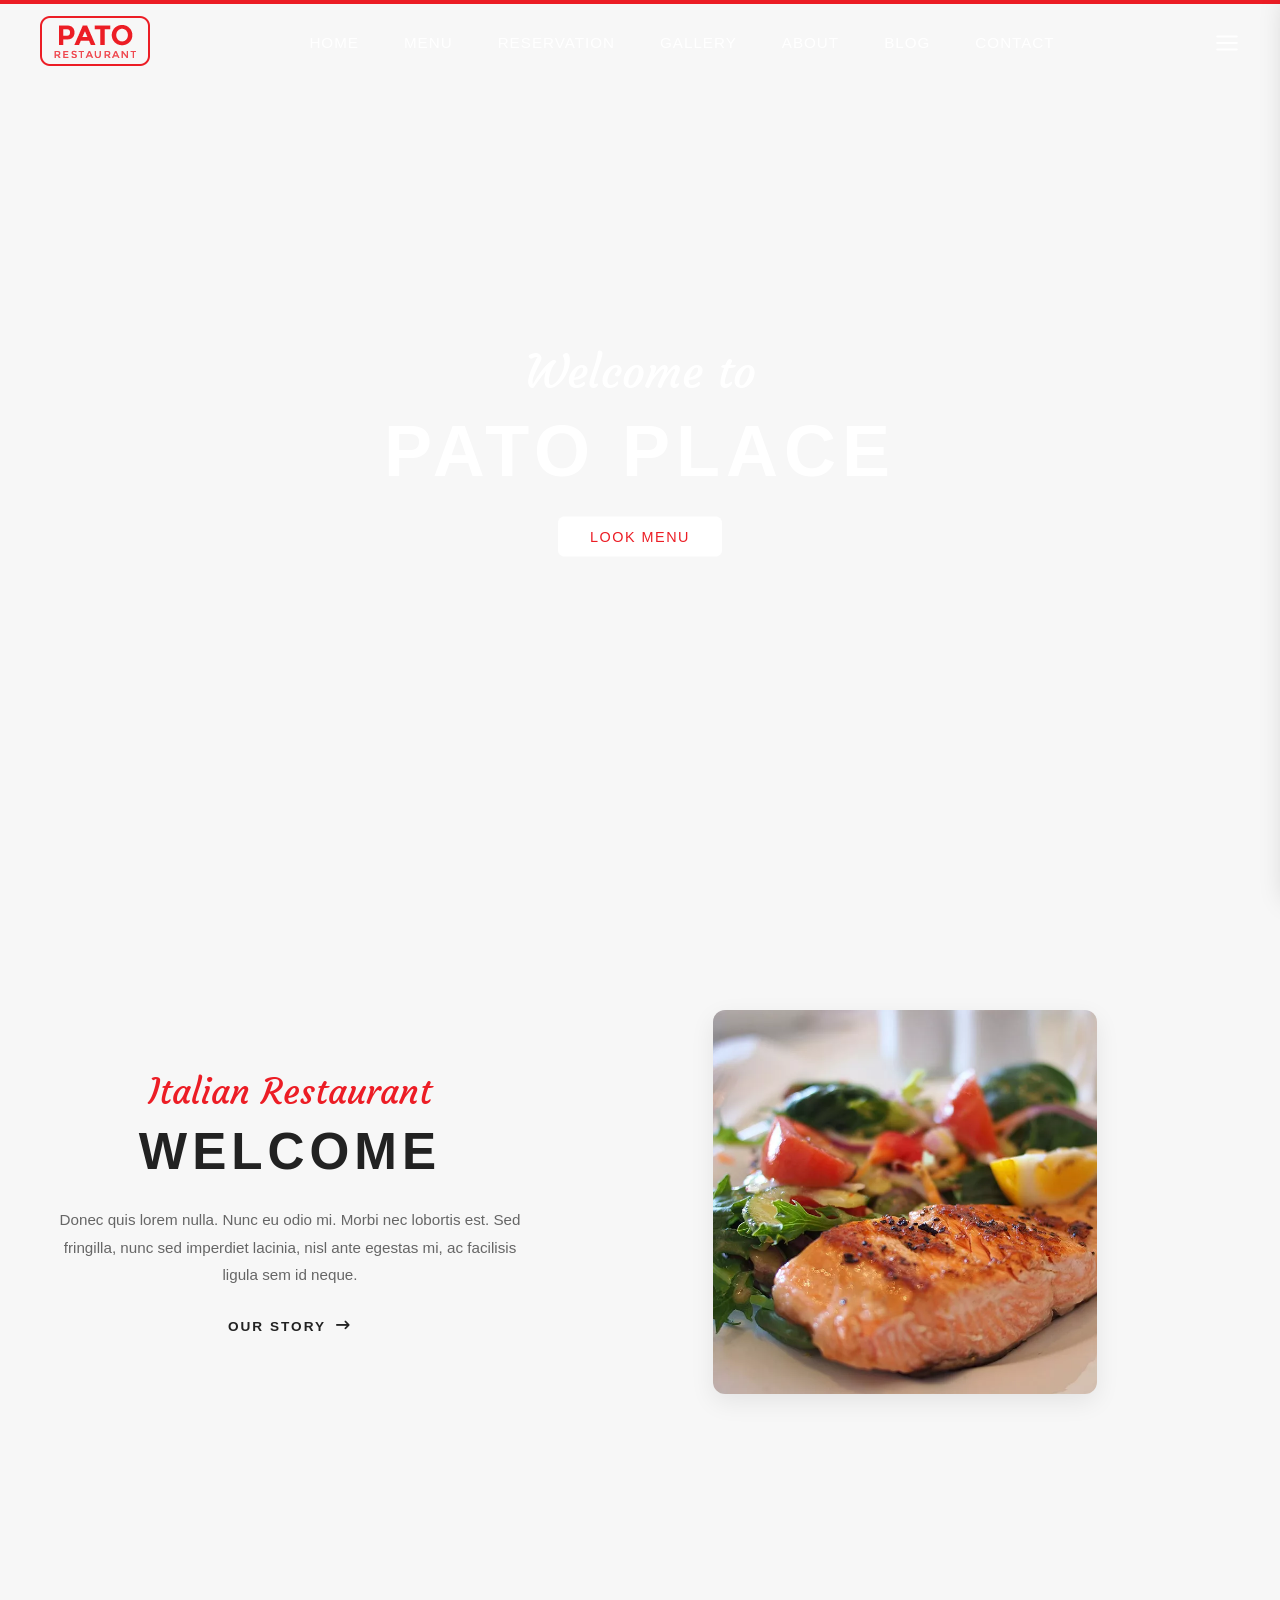
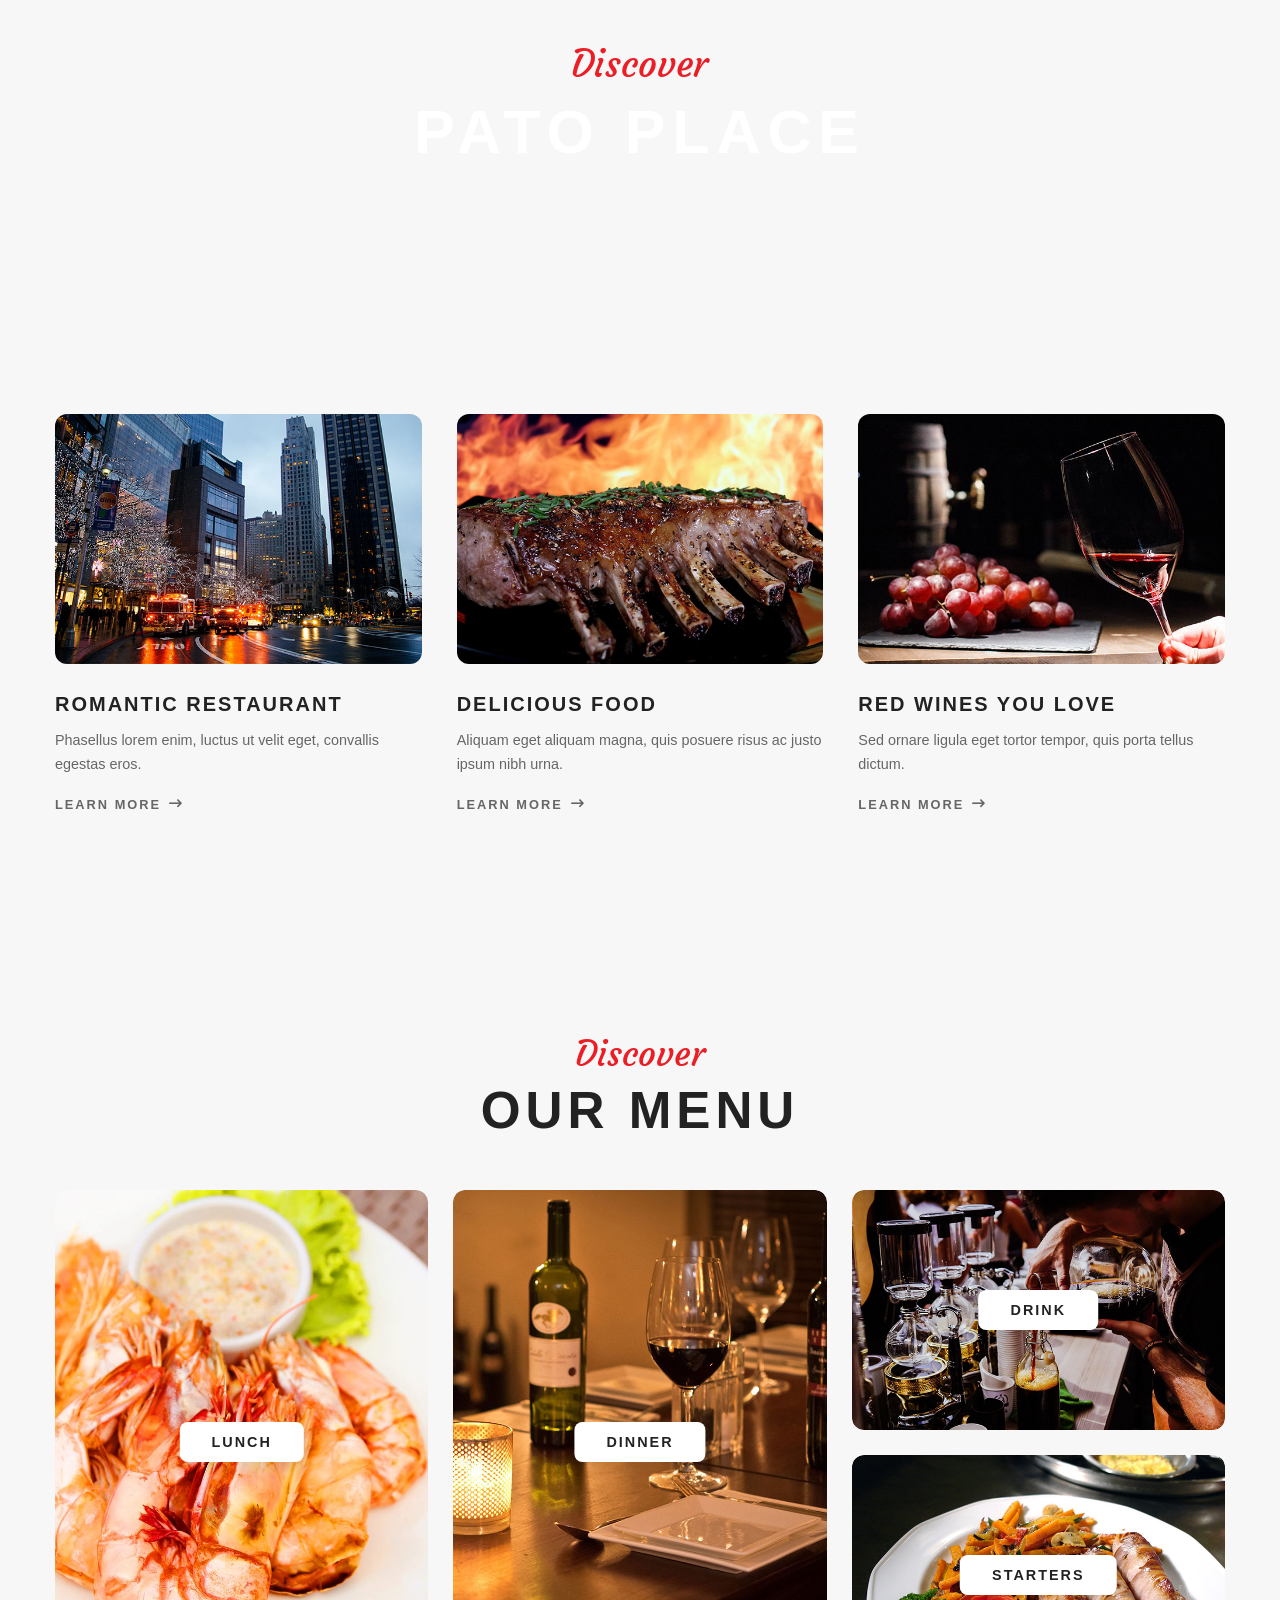
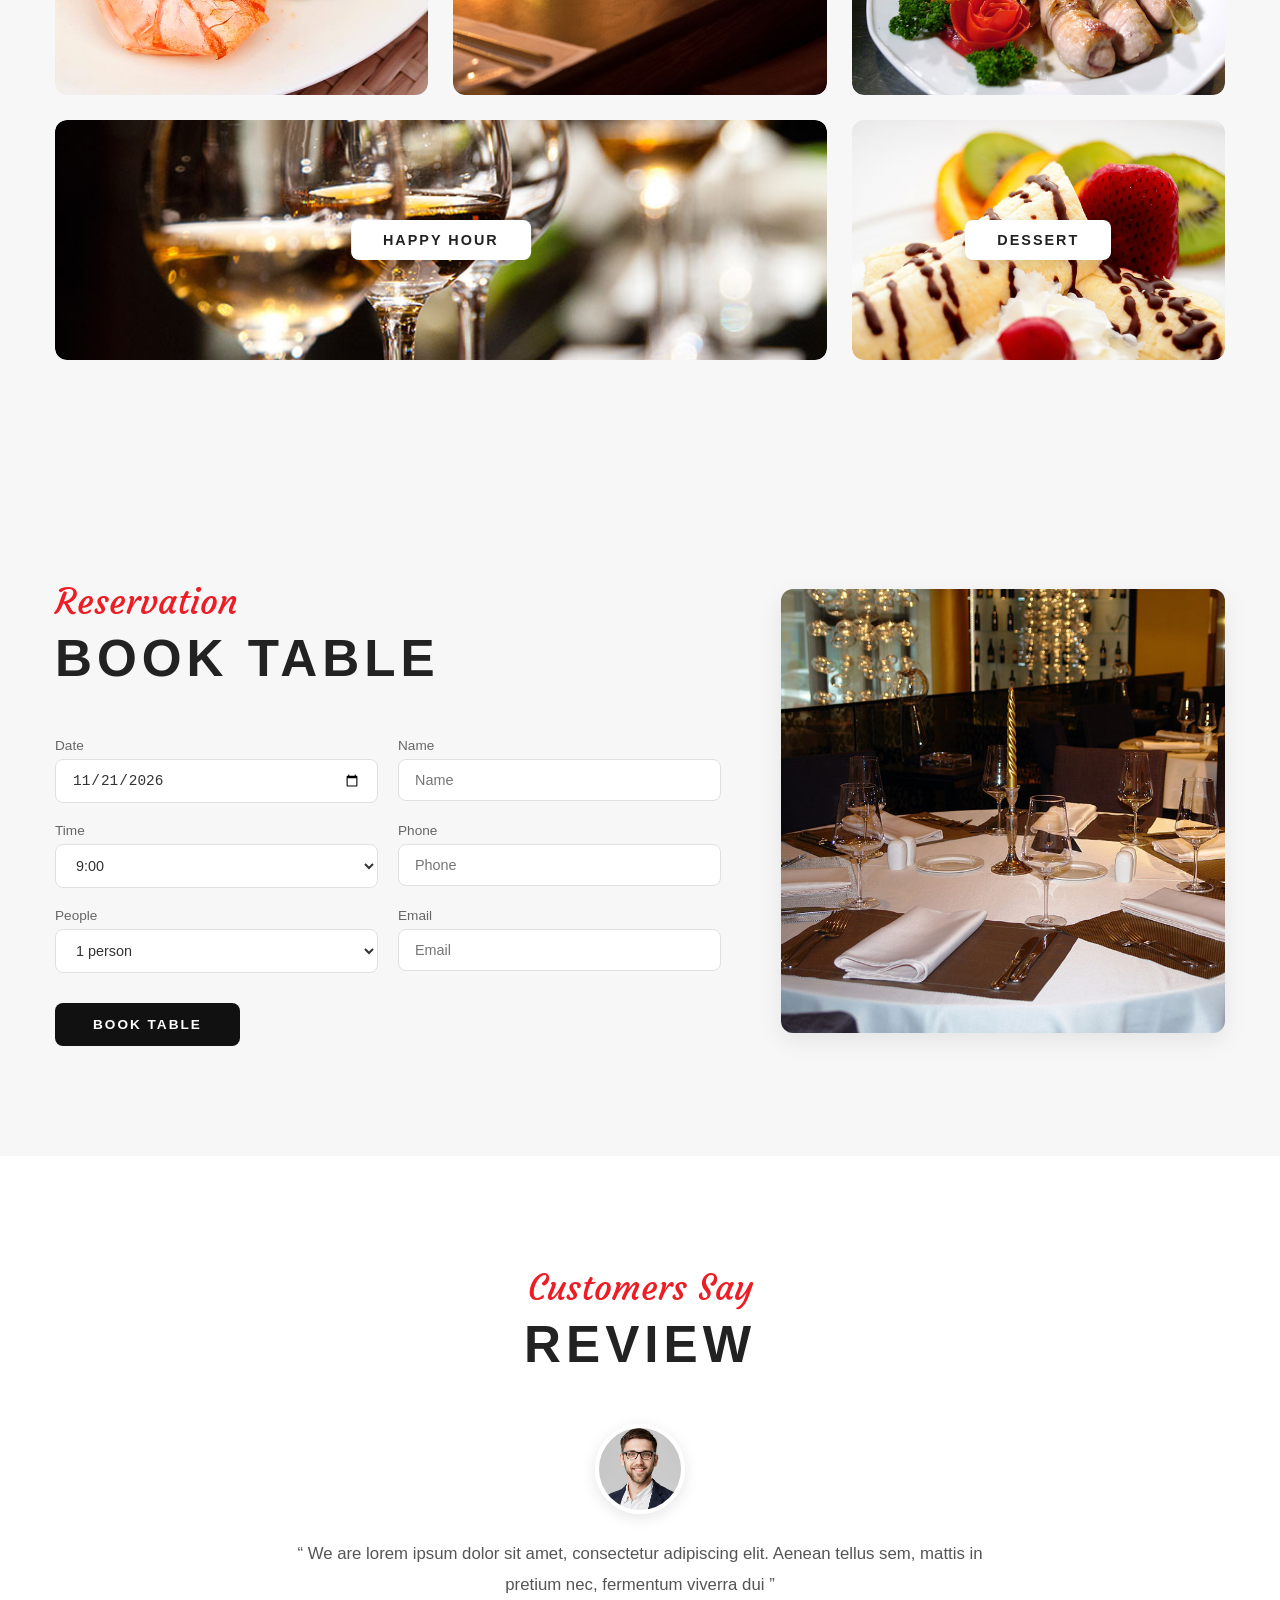
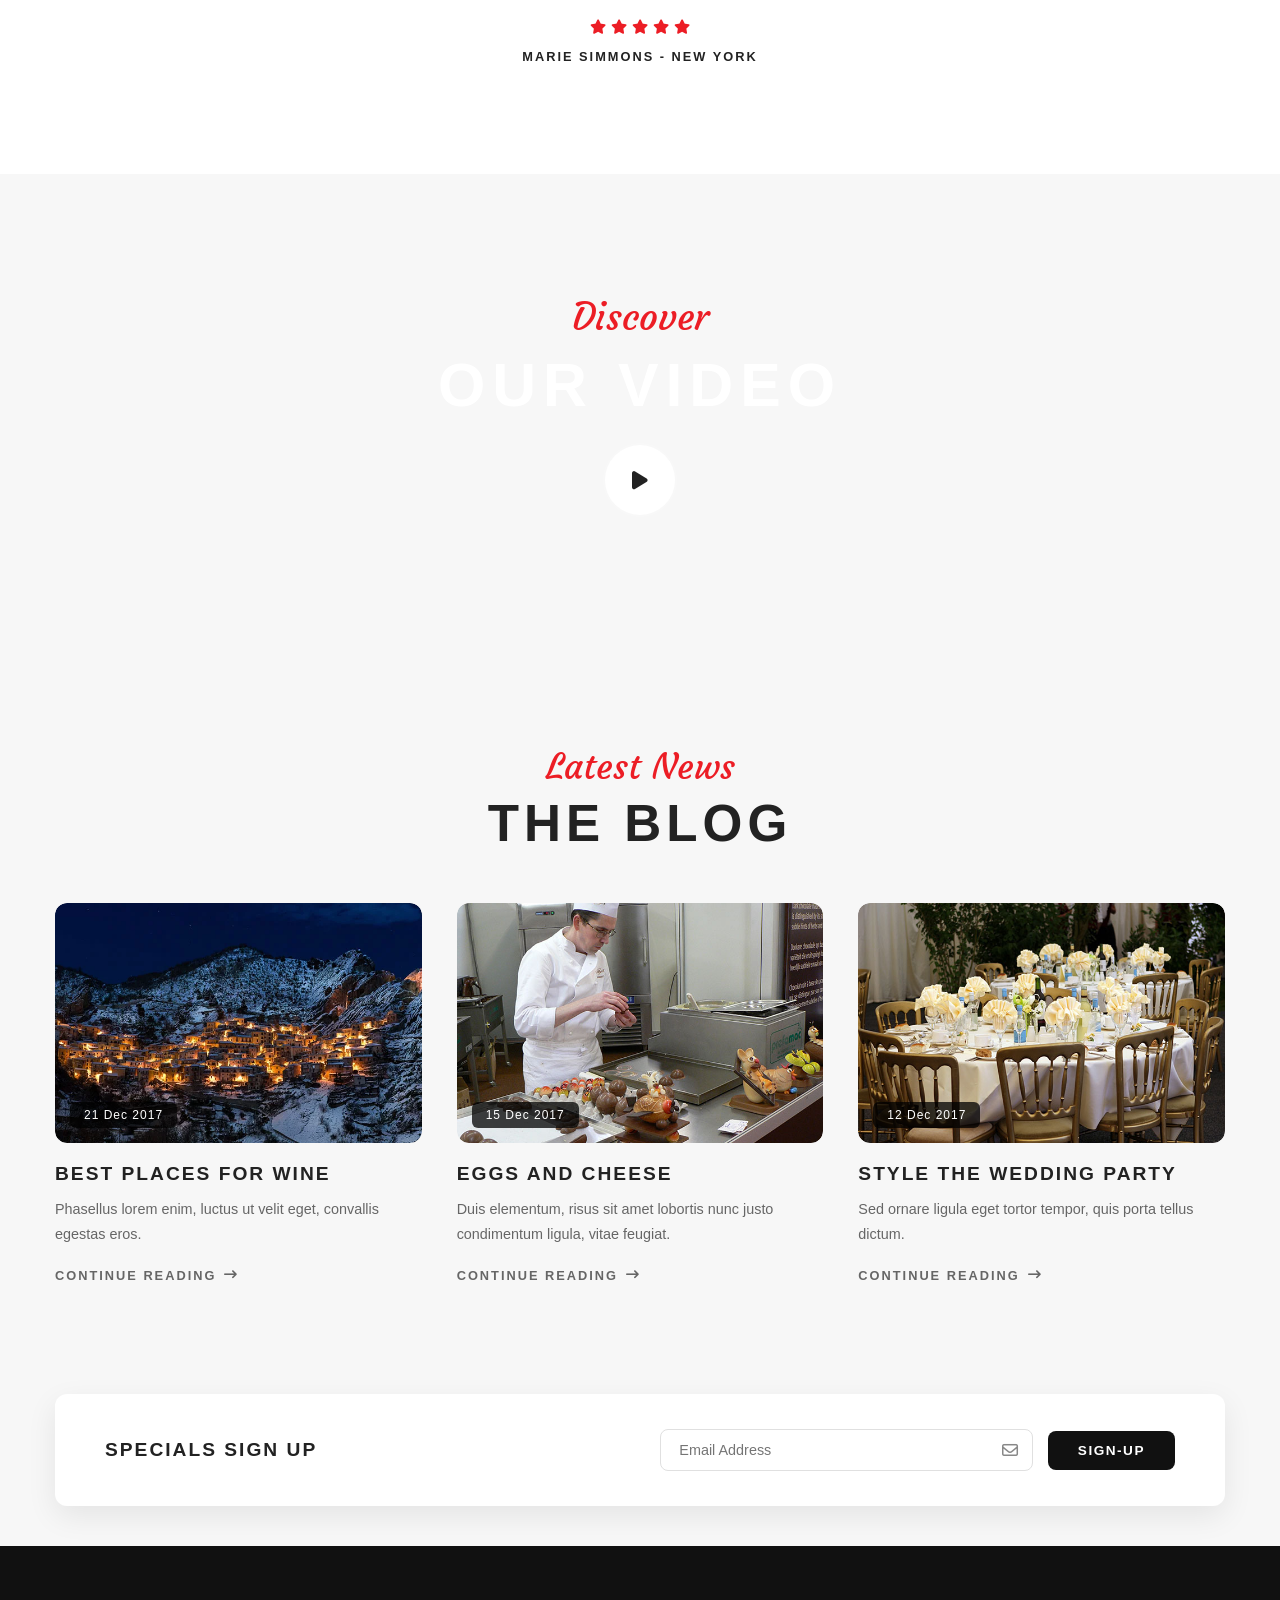
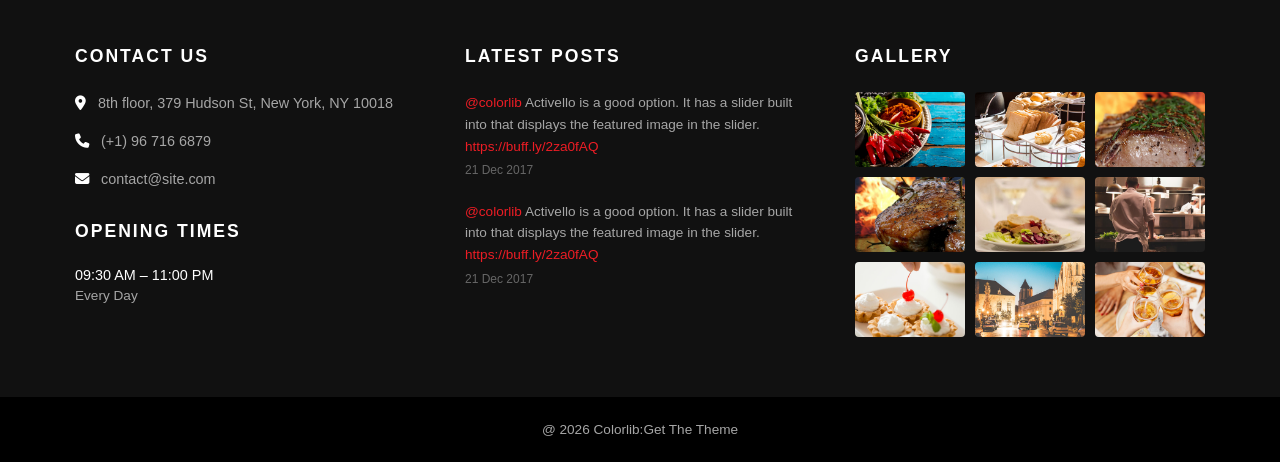
==== index.html @ cbffc19f "created the pato restaurant project" ====
<!DOCTYPE html>
<html lang="en">

<head>
    <meta charset="UTF-8">
    <meta name="viewport" content="width=device-width, initial-scale=1.0">
    <link rel="icon" type="favicon" href="/images/favicon.png">
    <title>PATO RESTAURANT</title>
    <link rel="stylesheet" href="/stylesheets/index.css">
    <link rel="preconnect" href="https://fonts.googleapis.com">
    <link rel="preconnect" href="https://fonts.gstatic.com" crossorigin>
    <link href="https://fonts.googleapis.com/css2?family=Courgette&display=swap" rel="stylesheet">
    <link rel="stylesheet" href="https://cdnjs.cloudflare.com/ajax/libs/font-awesome/6.4.0/css/all.min.css">
</head>

<body>
    <!--adding checkbox to check or uncheck the menu button -->
    <input type="checkbox" id="menu-toggle" hidden>

    <!-- sidebar will be displayed when menubar is checked -->
    <aside class="sidebar">
        <label for="menu-toggle" class="close-btn">&times;</label>

        <nav class="sidebar-nav">
            <ul>
                <li><a href="index.html">HOME</a></li>
                <li><a href="menu.html">MENU</a></li>
                <li><a href="gallery.html">GALLERY</a></li>
                <li><a href="about.html">ABOUT</a></li>
                <li><a href="blog.html">BLOG</a></li>
                <li><a href="contact.html">CONTACT</a></li>
            </ul>
        </nav>

        <a href="reservation.html" class="sidebar-btn">RESERVATION</a>

        <div class="sidebar-gallery">
            <h3>GALLERY</h3>
            <div class="gallery-grid">
                <img src="/images/photo-gallery-01.jpg" alt="Gallery 1">
                <img src="/images/photo-gallery-02.jpg" alt="Gallery 2">
                <img src="/images/photo-gallery-03.jpg" alt="Gallery 3">
                <img src="/images/photo-gallery-04.jpg" alt="Gallery 4">
                <img src="/images/photo-gallery-05.jpg" alt="Gallery 5">
                <img src="/images/photo-gallery-06.jpg" alt="Gallery 6">
                <img src="/images/photo-gallery-07.jpg" alt="Gallery 7">
                <img src="/images/photo-gallery-08.jpg" alt="Gallery 8">
                <img src="/images/photo-gallery-09.jpg" alt="Gallery 9">
            </div>
        </div>
    </aside>

    <!-- Main Container -->
    <div class="container">

        <!-- Top Red Line -->
        <div class="top-red-bar"></div>

        <!-- Header Section -->
        <header class="header">
            <nav class="nav-bar">
                <div class="nav-left">
                    <a href="index.html">
                        <img src="/images/logo1.png" alt="Pato Logo" class="logo">
                    </a>
                </div>

                <div class="nav-mid">
                    <ul>
                        <li><a href="index.html" class="link">HOME</a></li>
                        <li><a href="menu.html" class="link">MENU</a></li>
                        <li><a href="reservation.html" class="link">RESERVATION</a></li>
                        <li><a href="gallery.html" class="link">GALLERY</a></li>
                        <li><a href="about.html" class="link">ABOUT</a></li>
                        <li><a href="blog.html" class="link">BLOG</a></li>
                        <li><a href="contact.html" class="link">CONTACT</a></li>
                    </ul>
                </div>

                <div class="nav-right">
                    <label for="menu-toggle" class="menu-btn">
                        <img class="menu-logo" src="/images/menu.svg" alt="menu-icon">
                    </label>
                </div>
            </nav>
        </header>

        <!-- Hero Wrapper -->
        <section class="hero-section">
            <div class="backimg-container">
                <div class="slide-wrapper">
                    <img src="/images/home-backimg.jpg" alt="" class="image image1">
                    <img src="/images/home-backimg2.jpg" alt="" class="image image2">
                    <img src="/images/home-backimg3.jpg" alt="" class="image image3">
                </div>
            </div>

            <div class="hero-content">
                <div class="hero-subtitle">Welcome to</div>
                <h1 class="hero-title">PATO PLACE</h1>
                <a href="menu.html" class="hero-btn">LOOK MENU</a>
            </div>
        </section>

        <!-- welcome section -->
        <section class="welcome-section">
            <div class="welcome-container">
                <div class="welcome-text">
                    <div class="welcome-subtitle">Italian Restaurant</div>
                    <h2 class="welcome-title">WELCOME</h2>
                    <p class="welcome-desc">
                        Donec quis lorem nulla. Nunc eu odio mi. Morbi nec lobortis est. Sed
                        fringilla, nunc sed imperdiet lacinia, nisl ante egestas mi, ac facilisis
                        ligula sem id neque.
                    </p>
                    <a href="about.html" class="story-link">
                        OUR STORY <i class="fa-solid fa-arrow-right-long"></i>
                    </a>
                </div>

                <div class="welcome-img">
                    <img src="/images/our-story-01.webp" alt="Italian Dish - Salmon Salad">
                </div>
            </div>
        </section>

        <!-- background Fixed Banner ("Discover PATO PLACE") -->
        <section class="background-banner">
            <div class="background-content">
                <div class="background-subtitle">Discover</div>
                <h2 class="background-title">PATO PLACE</h2>
            </div>
        </section>

        <!-- Feature Cards Grid Component -->
        <section class="intro-section">
            <div class="intro-grid">
                <!-- Card 1 -->
                <div class="intro-card">
                    <div class="card-img-wrapper">
                        <img src="/images/intro-01.jpg" alt="Romantic Restaurant">
                    </div>
                    <h3>ROMANTIC RESTAURANT</h3>
                    <p>Phasellus lorem enim, luctus ut velit eget, convallis egestas eros.</p>
                    <a href="#">LEARN MORE <i class="fa-solid fa-arrow-right-long"></i></a>
                </div>

                <!-- Card 2 -->
                <div class="intro-card">
                    <div class="card-img-wrapper">
                        <img src="/images/intro-02.jpg" alt="Delicious Food">
                    </div>
                    <h3>DELICIOUS FOOD</h3>
                    <p>Aliquam eget aliquam magna, quis posuere risus ac justo ipsum nibh urna.</p>
                    <a href="#">LEARN MORE <i class="fa-solid fa-arrow-right-long"></i></a>
                </div>

                <!-- Card 3 -->
                <div class="intro-card">
                    <div class="card-img-wrapper">
                        <img src="/images/intro-04.jpg" alt="Red Wines You Love">
                    </div>
                    <h3>RED WINES YOU LOVE</h3>
                    <p>Sed ornare ligula eget tortor tempor, quis porta tellus dictum.</p>
                    <a href="#">LEARN MORE <i class="fa-solid fa-arrow-right-long"></i></a>
                </div>
            </div>
        </section>

        <!-- Our Menu Section -->
        <section class="menu-section">
            <div class="section-header">
                <div class="section-subtitle">Discover</div>
                <h2 class="section-title">OUR MENU</h2>
            </div>

            <div class="menu-bento-grid">
                <!-- Lunch -->
                <div class="menu-card card-lunch">
                    <img src="/images/our-menu-01.jpg" alt="Lunch Menu">
                    <a href="menu.html" class="menu-pill-btn">LUNCH</a>
                </div>

                <!-- Dinner -->
                <div class="menu-card card-dinner">
                    <img src="/images/our-menu-02.jpg" alt="Dinner Menu">
                    <a href="menu.html" class="menu-pill-btn">DINNER</a>
                </div>

                <!-- Drink -->
                <div class="menu-card card-drink">
                    <img src="/images/our-menu-03.jpg" alt="Drink Menu">
                    <a href="menu.html" class="menu-pill-btn">DRINK</a>
                </div>

                <!-- Starters -->
                <div class="menu-card card-starters">
                    <img src="/images/our-menu-4.jpg" alt="Starters Menu">
                    <a href="menu.html" class="menu-pill-btn">STARTERS</a>
                </div>

                <!-- Happy Hour -->
                <div class="menu-card card-happyhour">
                    <img src="/images/our-menu-5.jpg" alt="Happy Hour Menu">
                    <a href="menu.html" class="menu-pill-btn">HAPPY HOUR</a>
                </div>

                <!-- Dessert -->
                <div class="menu-card card-dessert">
                    <img src="/images/our-menu-6.jpg" alt="Dessert Menu">
                    <a href="menu.html" class="menu-pill-btn">DESSERT</a>
                </div>
            </div>
        </section>

        <!-- Reservation / Book Table Section -->
        <section class="booking-section">
            <div class="booking-container">
                <div class="booking-form-col">
                    <div class="section-header left-align">
                        <div class="section-subtitle">Reservation</div>
                        <h2 class="section-title">BOOK TABLE</h2>
                    </div>

                    <form class="booking-form">
                        <div class="form-row">
                            <div class="form-group">
                                <label>Date</label>
                                <input type="date" value="2026-11-21">
                            </div>
                            <div class="form-group">
                                <label>Name</label>
                                <input type="text" placeholder="Name">
                            </div>
                        </div>

                        <div class="form-row">
                            <div class="form-group">
                                <label>Time</label>
                                <select>
                                    <option>9:00</option>
                                    <option>12:00</option>
                                    <option>15:00</option>
                                    <option>18:00</option>
                                    <option>21:00</option>
                                </select>
                            </div>
                            <div class="form-group">
                                <label>Phone</label>
                                <input type="tel" placeholder="Phone">
                            </div>
                        </div>

                        <div class="form-row">
                            <div class="form-group">
                                <label>People</label>
                                <select>
                                    <option>1 person</option>
                                    <option>2 people</option>
                                    <option>3 people</option>
                                    <option>4 people</option>
                                    <option>5+ people</option>
                                </select>
                            </div>
                            <div class="form-group">
                                <label>Email</label>
                                <input type="email" placeholder="Email">
                            </div>
                        </div>

                        <button type="submit" class="submit-btn">BOOK TABLE</button>
                    </form>
                </div>

                <div class="booking-img-col">
                    <img src="/images/booking-01.jpg" alt="Table Setting">
                </div>
            </div>
        </section>

        <!-- Customer Review Section -->
        <section class="review-section">
            <div class="section-header">
                <div class="section-subtitle">Customers Say</div>
                <h2 class="section-title">REVIEW</h2>
            </div>

            <div class="review-card">
                <div class="reviewer-avatar">
                    <img src="/images/avatar-01.jpg" alt="Marie Simmons">
                </div>
                <blockquote class="review-quote">
                    “ We are lorem ipsum dolor sit amet, consectetur adipiscing elit. Aenean tellus sem, mattis in
                    pretium nec, fermentum viverra dui ”
                </blockquote>
                <div class="review-stars">
                    <i class="fa-solid fa-star"></i>
                    <i class="fa-solid fa-star"></i>
                    <i class="fa-solid fa-star"></i>
                    <i class="fa-solid fa-star"></i>
                    <i class="fa-solid fa-star"></i>
                </div>
                <div class="reviewer-name">MARIE SIMMONS - NEW YORK</div>
            </div>
    </div>

    </section>

    <!-- Our Video Section -->
    <section class="video-background-section">
        <div class="video-content">
            <div class="background-subtitle">Discover</div>
            <h2 class="background-title">OUR VIDEO</h2>
            <a href="https://www.youtube.com/watch?v=5k1hSu2gdKE" target="_blank" class="play-btn">
                <i class="fa-solid fa-play"></i>
            </a>
        </div>
    </section>

    <!-- The Blog Section -->
    <section class="blog-section">
        <div class="section-header">
            <div class="section-subtitle">Latest News</div>
            <h2 class="section-title">THE BLOG</h2>
        </div>

        <div class="blog-grid">
            <!-- Blog 1 -->
            <div class="blog-card">
                <div class="blog-img-wrapper">
                    <img src="/images/blog-01.webp" alt="Best Places For Wine">
                    <span class="blog-date">21 Dec 2017</span>
                </div>
                <h3>BEST PLACES FOR WINE</h3>
                <p>Phasellus lorem enim, luctus ut velit eget, convallis egestas eros.</p>
                <a href="#">CONTINUE READING <i class="fa-solid fa-arrow-right-long"></i></a>
            </div>

            <!-- Blog 2 -->
            <div class="blog-card">
                <div class="blog-img-wrapper">
                    <img src="/images/blog-01.jpg" alt="Eggs And Cheese">
                    <span class="blog-date">15 Dec 2017</span>
                </div>
                <h3>EGGS AND CHEESE</h3>
                <p>Duis elementum, risus sit amet lobortis nunc justo condimentum ligula, vitae feugiat.</p>
                <a href="#">CONTINUE READING <i class="fa-solid fa-arrow-right-long"></i></a>
            </div>

            <!-- Blog 3 -->
            <div class="blog-card">
                <div class="blog-img-wrapper">
                    <img src="/images/blog-03.jpg" alt="Style The Wedding Party">
                    <span class="blog-date">12 Dec 2017</span>
                </div>
                <h3>STYLE THE WEDDING PARTY</h3>
                <p>Sed ornare ligula eget tortor tempor, quis porta tellus dictum.</p>
                <a href="#">CONTINUE READING <i class="fa-solid fa-arrow-right-long"></i></a>
            </div>
        </div>
    </section>

    <!-- Specials Sign-Up Banner -->
    <section class="newsletter-section">
        <div class="newsletter-card">
            <h3>SPECIALS SIGN UP</h3>
            <form class="newsletter-form">
                <div class="input-wrapper">
                    <input type="email" placeholder="Email Address" required>
                    <i class="fa-regular fa-envelope"></i>
                </div>
                <button type="submit" class="signup-btn">SIGN-UP</button>
            </form>
        </div>
    </section>

    <!-- Footer Section -->
    <footer class="site-footer">
        <div class="footer-container">
            <!-- Col 1: Contact Us  -->
            <div class="footer-col">
                <h3>CONTACT US</h3>
                <ul class="contact-info">
                    <li><i class="fa-solid fa-location-dot"></i> 8th floor, 379 Hudson St, New York, NY 10018</li>
                    <li><i class="fa-solid fa-phone"></i> (+1) 96 716 6879</li>
                    <li><i class="fa-solid fa-envelope"></i> contact@site.com</li>
                </ul>

                <h3 class="opening-title">OPENING TIMES</h3>
                <p class="opening-time">09:30 AM – 11:00 PM</p>
                <p class="opening-days">Every Day</p>
            </div>

            <!-- Col 2: Latest Posts -->
            <div class="footer-col">
                <h3>LATEST POSTS</h3>
                <div class="tweet-item">
                    <p> <a href="#">@colorlib</a> Activello is a good option.
                        It has a slider built into that displays the featured image in the slider. <a
                            href="#">https://buff.ly/2za0fAQ</a></p>
                    <span class="tweet-date">21 Dec 2017</span>
                </div>
                <div class="tweet-item">
                    <p><a href="#">@colorlib</a> Activello is a good option.
                        It has a slider built into that displays the featured image in the slider. <a
                            href="#">https://buff.ly/2za0fAQ</a></p>
                    <span class="tweet-date">21 Dec 2017</span>
                </div>
            </div>

            <!-- Col 3: Gallery -->
            <div class="footer-col">
                <h3>GALLERY</h3>
                <div class="footer-gallery">
                    <img src="/images/photo-gallery-01.jpg" alt="Gallery 1">
                    <img src="/images/photo-gallery-02.jpg" alt="Gallery 2">
                    <img src="/images/photo-gallery-03.jpg" alt="Gallery 3">
                    <img src="/images/photo-gallery-04.jpg" alt="Gallery 4">
                    <img src="/images/photo-gallery-05.jpg" alt="Gallery 5">
                    <img src="/images/photo-gallery-06.jpg" alt="Gallery 6">
                    <img src="/images/photo-gallery-07.jpg" alt="Gallery 7">
                    <img src="/images/photo-gallery-08.jpg" alt="Gallery 8">
                    <img src="/images/photo-gallery-09.jpg" alt="Gallery 9">
                </div>
            </div>
        </div>

        <!-- Sub-Footer Bottom Bar -->
        <div class="sub-footer">
            <div class="sub-footer-container">
                <div class="copyright">
                    @ 2026 Colorlib: <a href="#">Get The Theme</a>
                </div>
            </div>
        </div>
    </footer>
    </div>

</body>

</html>
---- stylesheets/index.css ----
/* Reseting default margin and padding */
* {
    margin: 0;
    padding: 0;
    box-sizing: border-box;
}

html {
    scroll-behavior: smooth;
}

body {
    width: 100%;
    font-family: 'Gill Sans', 'Gill Sans MT', Calibri, 'Trebuchet MS', sans-serif, Arial, sans-serif;
    overflow-x: hidden;
    background-color: #f7f7f7;
}

/* style for sidebar */
.sidebar {
    position: fixed;
    top: 0;
    right: -390px;
    width: 380px;
    max-width: 70vw;
    height: 100vh;
    background-color: #ffffff;
    z-index: 1000;
    overflow-y: auto;
    padding: 50px 30px;
    box-shadow: -5px 0 25px rgba(0, 0, 0, 0.15);
    display: flex;
    flex-direction: column;
    align-items: center;
    text-align: center;
}

#menu-toggle:checked~.sidebar {
    right: 0;
}

.close-btn {
    position: absolute;
    top: 20px;
    right: 25px;
    font-size: 2rem;
    cursor: pointer;
    color: #222;
    transition: color 0.3s;
}

.close-btn:hover {
    color: #ec1d25;
}

.sidebar-nav ul {
    list-style: none;
    margin: 25px 0;
}

.sidebar-nav li {
    margin-bottom: 18px;
}

.sidebar-nav a {
    text-decoration: none;
    color: #333333;
    font-size: 1.05rem;
    font-weight: 500;
    letter-spacing: 2px;
    transition: color 0.3s;
}

.sidebar-nav a:hover {
    color: #ec1d25;
}

.sidebar-btn {
    display: inline-block;
    background-color: #111111;
    color: #ffffff;
    padding: 12px 32px;
    border-radius: 10px;
    text-decoration: none;
    font-size: 0.85rem;
    letter-spacing: 1.5px;
    font-weight: 500;
    margin-bottom: 35px;
    transition: background-color 0.3s ease;
}

.sidebar-btn:hover {
    background-color: #ec1d25;
}

.sidebar-gallery h3 {
    font-size: 1.1rem;
    letter-spacing: 3px;
    margin-bottom: 15px;
    color: #222222;
}

.gallery-grid {
    display: grid;
    grid-template-columns: repeat(3, 1fr);
    gap: 10px;
}

.gallery-grid img {
    width: 100%;
    height: 75px;
    object-fit: cover;
    border-radius: 4px;
}

/* style for main Container */
.container {
    width: 100%;
    position: relative;
}

/* style for Top Red Bar */
.top-red-bar {
    height: 4px;
    width: 100%;
    background-color: #ec1d25;
    position: fixed;
    top: 0;
    left: 0;
    z-index: 102;
}

/* header section with animation for scrolling */
header {
    height: 85px;
    width: 100%;
    position: fixed;
    top: 0;
    left: 0;
    z-index: 100;
    animation: headerScroll linear both;
    animation-timeline: scroll();
    animation-range: 0px 150px;
}

@keyframes headerScroll {
    from {
        background-color: transparent;
        box-shadow: none;
    }

    to {
        background-color: #ffffff;
        box-shadow: 0 4px 15px rgba(0, 0, 0, 0.08);
    }
}

/* navbar styles */
.nav-bar {
    display: flex;
    justify-content: space-between;
    align-items: center;
    height: 100%;
    padding: 0 40px;
}
/* navleft with logo color change */
.nav-left img {
    cursor: pointer;
    animation: logoScroll linear both;
    animation-timeline: scroll();
    animation-range: 0px 150px;
}

@keyframes logoScroll {

    0%,
    50% {
        filter: brightness(0) invert(1);
    }

    100% {
        filter: brightness(0) saturate(100%) invert(24%) sepia(93%) saturate(5794%) hue-rotate(4deg) brightness(91%) contrast(124%);
    }
}
/* navmid for links and transition of color for scrolling */
.nav-mid ul {
    list-style: none;
    display: flex;
    gap: 45px;
}

.nav-mid a {
    text-decoration: none;
    font-size: 0.95rem;
    font-weight: 500;
    letter-spacing: 1px;
    transition: color 0.3s ease;
    animation: navLinkScroll linear both;
    animation-timeline: scroll();
    animation-range: 0px 150px;
    color: white;
}

@keyframes navLinkScroll {
    from {
        color: #ffffff;
    }

    to {
        color: #222222;
    }
}

.link:hover {
    color: #ec1d25 !important;
}

/* navright for menuicon */
.nav-right .menu-btn {
    cursor: pointer;
    display: flex;
    align-items: center;
}

.menu-logo {
    width: 26px;
    height: 26px;
    animation: menuIconScroll linear both;
    animation-timeline: scroll();
    animation-range: 0px 150px;
}

@keyframes menuIconScroll {
    from {
        filter: brightness(0) invert(1);
    }

    to {
        filter: brightness(0);
    }
}

/* hero section with slides */
.hero-section {
    position: relative;
    height: 100vh;
    width: 100%;
    overflow: hidden;
}

.backimg-container {
    height: 100%;
    width: 100%;
    overflow: hidden;
    position: relative;
}

.slide-wrapper {
    height: 100%;
}

.image1 {
    z-index: -1;
    position: absolute;
    animation: slide 12s ease 0s infinite;
}

.image2 {
    z-index: -2;
    position: absolute;
    animation: slide 12s ease 4s infinite;
}

.image3 {
    z-index: -3;
    position: absolute;
    animation: slide 12s ease 8s infinite;
}

@keyframes slide {
    0% {
        opacity: 0;
    }
    1.5% {
        opacity: 1;
    }
    31.5% {
        opacity: 1;
    }
    33% {
        opacity: 0;
    }
    100% {
        opacity: 0;
    }
}

.backimg-container img {
    object-fit: cover;
    height: 100%;
    width: 100%;
    opacity: 0;
}

.hero-content {
    position: absolute;
    top: 50%;
    left: 50%;
    transform: translate(-50%, -50%);
    text-align: center;
    z-index: 10;
    width: 100%;
    max-width: 900px;
    padding: 0 20px;
}

.hero-subtitle {
    font-family: 'Courgette', 'Great Vibes', cursive, sans-serif;
    color: #ffffff;
    font-size: 2.8rem;
    margin-bottom: 10px;
    animation: textSlideDown 4s ease infinite;
}

.hero-title {
    color: #ffffff;
    font-size: 4.5rem;
    font-weight: 700;
    letter-spacing: 6px;
    margin-bottom: 25px;
    animation: textSlideUp 4s ease infinite;
    animation-delay: 0.15s;
}

.hero-btn {
    display: inline-block;
    padding: 12px 32px;
    background-color: #ffffff;
    color: #ec1d25;
    text-decoration: none;
    font-size: 0.9rem;
    font-weight: 500;
    letter-spacing: 1.5px;
    border-radius: 6px;
    transition: background-color 0.3s, color 0.3s;
    animation: textSlideUp 4s ease infinite;
    animation-delay: 0.3s;
}

.hero-btn:hover {
    background-color: #ec1d25;
    color: #ffffff;
}

@keyframes textSlideDown {
    0% {
        opacity: 0;
        transform: translateY(-40px);
    }

    12%,
    85% {
        opacity: 1;
        transform: translateY(0);
    }

    95%,
    100% {
        opacity: 0;
        transform: translateY(-20px);
    }
}

@keyframes textSlideUp {
    0% {
        opacity: 0;
        transform: translateY(40px);
    }

    12%,
    85% {
        opacity: 1;
        transform: translateY(0);
    }

    95%,
    100% {
        opacity: 0;
        transform: translateY(20px);
    }
}

/* welcome section */
.welcome-section {
    padding: 110px 20px;
    background-color: #f7f7f7;
    display: flex;
    justify-content: center;
    align-items: center;
}

.welcome-container {
    max-width: 1170px;
    width: 100%;
    display: flex;
    align-items: center;
    justify-content: space-between;
    gap: 60px;
}

.welcome-text {
    text-align: center;
}

.welcome-subtitle {
    font-family: 'Courgette', cursive, sans-serif;
    color: #ec1d25;
    font-size: 2.2rem;
    margin-bottom: 8px;
}

.welcome-title {
    color: #222222;
    font-size: 3.2rem;
    font-weight: 800;
    letter-spacing: 5px;
    margin-bottom: 25px;
}

.welcome-desc {
    color: #666666;
    font-size: 0.95rem;
    line-height: 1.8;
    max-width: 470px;
    margin: 0 auto 30px auto;
}

.story-link {
    display: flex;
    justify-content: center;
    align-items: center;
    gap: 10px;
    color: #222222;
    text-decoration: none;
    font-size: 0.85rem;
    font-weight: 600;
    letter-spacing: 2px;
    transition: color 0.3s ease;
}

.story-link:hover {
    color: #ec1d25;
}

.welcome-img {
    flex: 1;
    display: flex;
    justify-content: center;
}

.welcome-img img {
    width: 60%;
    max-width: 480px;
    border-radius: 12px;
    object-fit: cover;
    box-shadow: 0 8px 25px rgba(0, 0, 0, 0.08);
}

.background-banner{
    width: 100%;
    min-height: 400px;
    padding: 130px 20px;
    display: flex;
    justify-content: center;
    align-items: center;
    text-align: center;
    background-image: url('/images/bg-intro-01.webp');
    background-attachment: fixed;
    background-position: center;
    background-repeat: no-repeat;
    background-size: cover;
}

.background-subtitle {
    font-family: 'Courgette', cursive, sans-serif;
    color: #ec1d25;
    font-size: 2.3rem;
    margin-bottom: 10px;
}

.background-title {
    color: #ffffff;
    font-size: 3.8rem;
    font-weight: 800;
    letter-spacing: 7px;
}

/* Intro Feature Grid */
.intro-section {
    padding: 110px 20px;
    background-color: #f7f7f7;
    display: flex;
    justify-content: center;
}

.intro-grid {
    max-width: 1170px;
    width: 100%;
    display: grid;
    grid-template-columns: repeat(3, 1fr);
    gap: 35px;
}

.card-img-wrapper {
    border-radius: 12px;
    margin-bottom: 25px;
}

.card-img-wrapper img {
    width: 100%;
    height: 250px;
    object-fit: cover;
    border-radius: 12px;
    transition: transform 0.4s ease;
}

.card-img-wrapper:hover img {
    transform: scale(1.05);
}

.intro-card h3 {
    color: #222222;
    font-size: 1.25rem;
    font-weight: 700;
    letter-spacing: 2px;
    margin-bottom: 12px;
}

.intro-card p {
    color: #666666;
    font-size: 0.9rem;
    line-height: 1.7;
    margin-bottom: 20px;
}

.intro-card a {
    display:flex;
    align-items: center;
    gap: 8px;
    color: #666666;
    text-decoration: none;
    font-size: 0.8rem;
    font-weight: 600;
    letter-spacing: 2px;
    transition: color 0.3s ease;
}

.intro-card a:hover {
    color: #ec1d25;
}

 /* OUR MENU GRID SECTION */
.section-header {
    text-align: center;
    margin-bottom: 50px;
}

.section-header.left-align {
    text-align: left;
}

.section-subtitle {
    font-family: 'Courgette', 'Great Vibes', cursive, sans-serif;
    color: #ec1d25;
    font-size: 2.2rem;
    margin-bottom: 5px;
}

.section-title {
    color: #222222;
    font-size: 3.2rem;
    font-weight: 800;
    letter-spacing: 5px;
}

.section-header.section-title {
    color: #ffffff;
}

.menu-section {
    padding: 110px 20px;
    background-color: #f7f7f7;
    display: flex;
    flex-direction: column;
    align-items: center;
}

.menu-bento-grid {
    max-width: 1170px;
    width: 100%;
    display: grid;
    grid-template-columns: repeat(3, 1fr);
    grid-template-rows: 240px 240px 240px;
    gap: 25px;
}

.menu-card {
    position: relative;
    overflow: hidden;
    border-radius: 12px;
}

.menu-card img {
    width: 100%;
    height: 100%;
    object-fit: cover;
    display: block;
    border-radius: 12px;
    transition: transform 0.5s ease;
}

.menu-card:hover img {
    transform: scale(1.08);
}

.menu-pill-btn {
    position: absolute;
    top: 50%;
    left: 50%;
    transform: translate(-50%, -50%);
    background-color: #ffffff;
    color: #222222;
    padding: 12px 32px;
    border-radius: 8px;
    text-decoration: none;
    font-size: 0.9rem;
    font-weight: 700;
    letter-spacing: 2px;
    box-shadow: 0 4px 15px rgba(0, 0, 0, 0.12);
    transition: background-color 0.3s ease, color 0.3s ease;
}

.menu-card:hover .menu-pill-btn {
    background-color: #ec1d25;
    color: #ffffff;
}

/* Bento Placements */
.card-lunch {
    grid-column: 1 / 2;
    grid-row: 1 / 3;
}

.card-dinner {
    grid-column: 2 / 3;
    grid-row: 1 / 3;
}

.card-drink {
    grid-column: 3 / 4;
    grid-row: 1 / 2;
}

.card-starters {
    grid-column: 3 / 4;
    grid-row: 2 / 3;
}

.card-happyhour {
    grid-column: 1 / 3;
    grid-row: 3 / 4;
}

.card-dessert {
    grid-column: 3 / 4;
    grid-row: 3 / 4;
}

   /* RESERVATION / BOOK TABLE SECTION */
.booking-section {
    padding: 110px 20px;
    background-color: #f7f7f7;
    display: flex;
    justify-content: center;
}

.booking-container {
    max-width: 1170px;
    width: 100%;
    display: flex;
    align-items: center;
    gap: 60px;
}

.booking-form-col {
    flex: 1.2;
}

.booking-form {
    display: flex;
    flex-direction: column;
    gap: 20px;
}

.form-row {
    display: flex;
    gap: 20px;
}

.form-group {
    flex: 1;
    display: flex;
    flex-direction: column;
    gap: 6px;
}

.form-group label {
    font-size: 0.85rem;
    color: #666666;
    font-weight: 500;
}

.form-group input,
.form-group select {
    width: 100%;
    padding: 12px 16px;
    border: 1px solid #e0e0e0;
    border-radius: 8px;
    background-color: #ffffff;
    font-size: 0.9rem;
    color: #333333;
    outline: none;
    transition: border-color 0.3s;
}

.form-group input:focus,
.form-group select:focus {
    border-color: #ec1d25;
}

.submit-btn {
    align-self: flex-start;
    background-color: #111111;
    color: #ffffff;
    padding: 14px 38px;
    border: none;
    border-radius: 8px;
    font-size: 0.85rem;
    font-weight: 700;
    letter-spacing: 2px;
    cursor: pointer;
    transition: background-color 0.3s ease;
    margin-top: 10px;
}

.submit-btn:hover {
    background-color: #ec1d25;
}

.booking-img-col {
    flex: 0.8;    
}

.booking-img-col img {
    width: 100%;
    border-radius: 12px;
    object-fit: cover;
    box-shadow: 0 8px 25px rgba(0, 0, 0, 0.08);
    transition:all 0.3s 
}
.booking-img-col img:hover{
    transform:scale(1.08);
}

  /* CUSTOMER REVIEW SECTION */
.review-section {
    padding: 110px 20px;
    background-color: #ffffff;
    display: flex;
    flex-direction: column;
    align-items: center;
}

.review-card {
    flex: 1;
    text-align: center;
}

.reviewer-avatar {
    width: 90px;
    height: 90px;
    margin: 0 auto 25px auto;
}

.reviewer-avatar img {
    width: 100%;
    height: 100%;
    border-radius: 50%;
    object-fit: cover;
    border: 4px solid #ffffff;
    box-shadow: 0 4px 15px rgba(0, 0, 0, 0.1);
}

.review-quote {
    color: #555555;
    font-size: 1.05rem;
    line-height: 1.8;
    max-width: 700px;
    margin: 0 auto 20px auto;
    font-style: normal;
}

.review-stars {
    color: #ec1d25;
    font-size: 0.9rem;
    margin-bottom: 15px;
    display: flex;
    justify-content: center;
    gap: 5px;
}

.reviewer-name {
    font-size: 0.8rem;
    font-weight: 700;
    letter-spacing: 2px;
    color: #222222;
}

/* VIDEO  SECTION */
.video-background-section {
    width: 100%;
    min-height: 450px;
    padding: 120px 20px;
    display: flex;
    justify-content: center;
    align-items: center;
    text-align: center;
    background-image: url('/images/bg-cover-video-02.webp');
    background-attachment: fixed;
    background-position: center;
    background-size: cover;
}

.play-btn {
    display: inline-flex;
    justify-content: center;
    align-items: center;
    width: 70px;
    height: 70px;
    background-color: #ffffff;
    color: #222222;
    border-radius: 50%;
    text-decoration: none;
    font-size: 1.3rem;
    margin-top: 25px;
    box-shadow: 0 0 25px rgba(255, 255, 255, 0.3);
    transition: transform 0.3s ease, background-color 0.3s ease, color 0.3s ease;
}

.play-btn:hover {
    transform: scale(1.1);
    background-color: #ec1d25;
    color: #ffffff;
}

/* THE BLOG SECTION */
.blog-section {
    padding: 110px 20px;
    background-color: #f7f7f7;
    display: flex;
    flex-direction: column;
    align-items: center;
}

.blog-grid {
    max-width: 1170px;
    width: 100%;
    display: grid;
    grid-template-columns: repeat(3, 1fr);
    gap: 35px;
}

.blog-card {
    text-align: left;
}

.blog-img-wrapper {
    position: relative;
    overflow: hidden;
    border-radius: 12px;
    margin-bottom: 20px;
}

.blog-img-wrapper img {
    width: 100%;
    height: 240px;
    object-fit: cover;
    border-radius: 12px;
    display: block;
    transition: transform 0.4s ease;
}

.blog-card:hover .blog-img-wrapper img {
    transform: scale(1.05);
}

.blog-date {
    position: absolute;
    bottom: 15px;
    left: 15px;
    background-color: rgba(0, 0, 0, 0.75);
    color: #ffffff;
    font-size: 0.75rem;
    padding: 6px 14px;
    border-radius: 6px;
    letter-spacing: 1px;
}

.blog-card h3 {
    font-size: 1.2rem;
    font-weight: 700;
    letter-spacing: 2px;
    color: #222222;
    margin-bottom: 12px;
}

.blog-card p {
    color: #666666;
    font-size: 0.9rem;
    line-height: 1.7;
    margin-bottom: 20px;
}

.blog-card a {
    display: inline-flex;
    align-items: center;
    gap: 8px;
    color: #666666;
    text-decoration: none;
    font-size: 0.8rem;
    font-weight: 600;
    letter-spacing: 2px;
    transition: color 0.3s ease;
}

.blog-card a:hover {
    color: #ec1d25;
}

/* SPECIALS SIGN-UP BANNER*/
.newsletter-section {
    padding: 0 20px;
    background-color: #f7f7f7;
    display: flex;
    justify-content: center;
    margin-bottom: 40px;
    position: relative;
    z-index: 10;
}

.newsletter-card {
    max-width: 1170px;
    width: 100%;
    background-color: #ffffff;
    border-radius: 12px;
    padding: 35px 50px;
    display: flex;
    align-items: center;
    justify-content: space-between;
    box-shadow: 0 10px 30px rgba(0, 0, 0, 0.08);
}

.newsletter-card h3 {
    font-size: 1.2rem;
    font-weight: 700;
    letter-spacing: 2px;
    color: #222222;
}

.newsletter-form {
    display: flex;
    gap: 15px;
    align-items: center;
    flex: 0.6;
}

.input-wrapper {
    position: relative;
    flex: 1;
}

.input-wrapper input {
    width: 100%;
    padding: 12px 40px 12px 18px;
    border: 1px solid #e0e0e0;
    border-radius: 8px;
    outline: none;
    font-size: 0.9rem;
}

.input-wrapper i {
    position: absolute;
    right: 15px;
    top: 50%;
    transform: translateY(-50%);
    color: #888888;
}

.signup-btn {
    background-color: #111111;
    color: #ffffff;
    padding: 12px 30px;
    border: none;
    border-radius: 8px;
    font-size: 0.85rem;
    font-weight: 700;
    letter-spacing: 1.5px;
    cursor: pointer;
    transition: background-color 0.3s ease;
}

.signup-btn:hover {
    background-color: #ec1d25;
}

/* FOOTER SECTION*/
.site-footer {
    background-color: #111111;
    color: #a6a6a6;
    padding-top: 100px;
}

.footer-container {
    max-width: 1170px;
    margin: 0 auto;
    padding: 0 20px 60px 20px;
    display: grid;
    grid-template-columns: repeat(3, 1fr);
    gap: 40px;
}

.footer-col h3 {
    color: #ffffff;
    font-size: 1.1rem;
    font-weight: 700;
    letter-spacing: 2px;
    margin-bottom: 25px;
}

.contact-info {
    list-style: none;
    display: flex;
    flex-direction: column;
    gap: 15px;
    font-size: 0.9rem;
    line-height: 1.6;
    margin-bottom: 30px;
}

.contact-info i {
    color: #ffffff;
    margin-right: 8px;
}

.opening-title {
    margin-top: 20px;
}

.opening-time {
    color: #ffffff;
    font-size: 0.9rem;
    margin-bottom: 5px;
}

.opening-days {
    font-size: 0.85rem;
}

.tweet-item {
    margin-bottom: 20px;
    font-size: 0.85rem;
    line-height: 1.6;
}

.tweet-item p {
    color: #a6a6a6;
}

.tweet-item a {
    color: #ec1d25;
    text-decoration: none;
}

.tweet-date {
    display: block;
    font-size: 0.75rem;
    color: #666666;
    margin-top: 4px;
}

.footer-gallery {
    display: grid;
    grid-template-columns: repeat(3, 1fr);
    gap: 10px;
}

.footer-gallery img {
    width: 100%;
    height: 75px;
    object-fit: cover;
    border-radius: 4px;
}

/* Sub Footer */
.sub-footer {
    background-color: #000000;
    padding: 25px 20px;
}

.sub-footer-container {
    max-width: 1170px;
    margin: 0 auto;
    font-size: 0.85rem;
}

.copyright{
    display:flex;
    justify-content: center;
}

.copyright a {
    color: #a6a6a6;
    text-decoration: none;
}

.copyright a:hover {
    color: #ec1d25;
}


/* RESPONSIVE DESIGN*/

@media screen and (max-width: 1075px) {
    .nav-mid {
        display: none;
    }

    .nav-bar {
        padding: 0 25px;
    }

    .welcome-container,
    .booking-container,
    .newsletter-card {
        flex-direction: column;
        gap: 40px;
    }

    .newsletter-form {
        width: 100%;
        flex: 1;
    }

    .intro-grid,
    .blog-grid,
    .footer-container {
        grid-template-columns: repeat(2, 1fr);
    }

    .menu-bento-grid {
        grid-template-columns: repeat(2, 1fr);
        grid-template-rows: auto;
    }

    .card-lunch,
    .card-dinner,
    .card-drink,
    .card-starters,
    .card-happyhour,
    .card-dessert {
        grid-column: span 1;
        grid-row: span 1;
        height: 250px;
    }
}

@media screen and (max-width: 768px) {

    .intro-grid,
    .blog-grid,
    .footer-container,
    .menu-bento-grid {
        grid-template-columns: 1fr;
    }

    .form-row {
        flex-direction: column;
    }

}
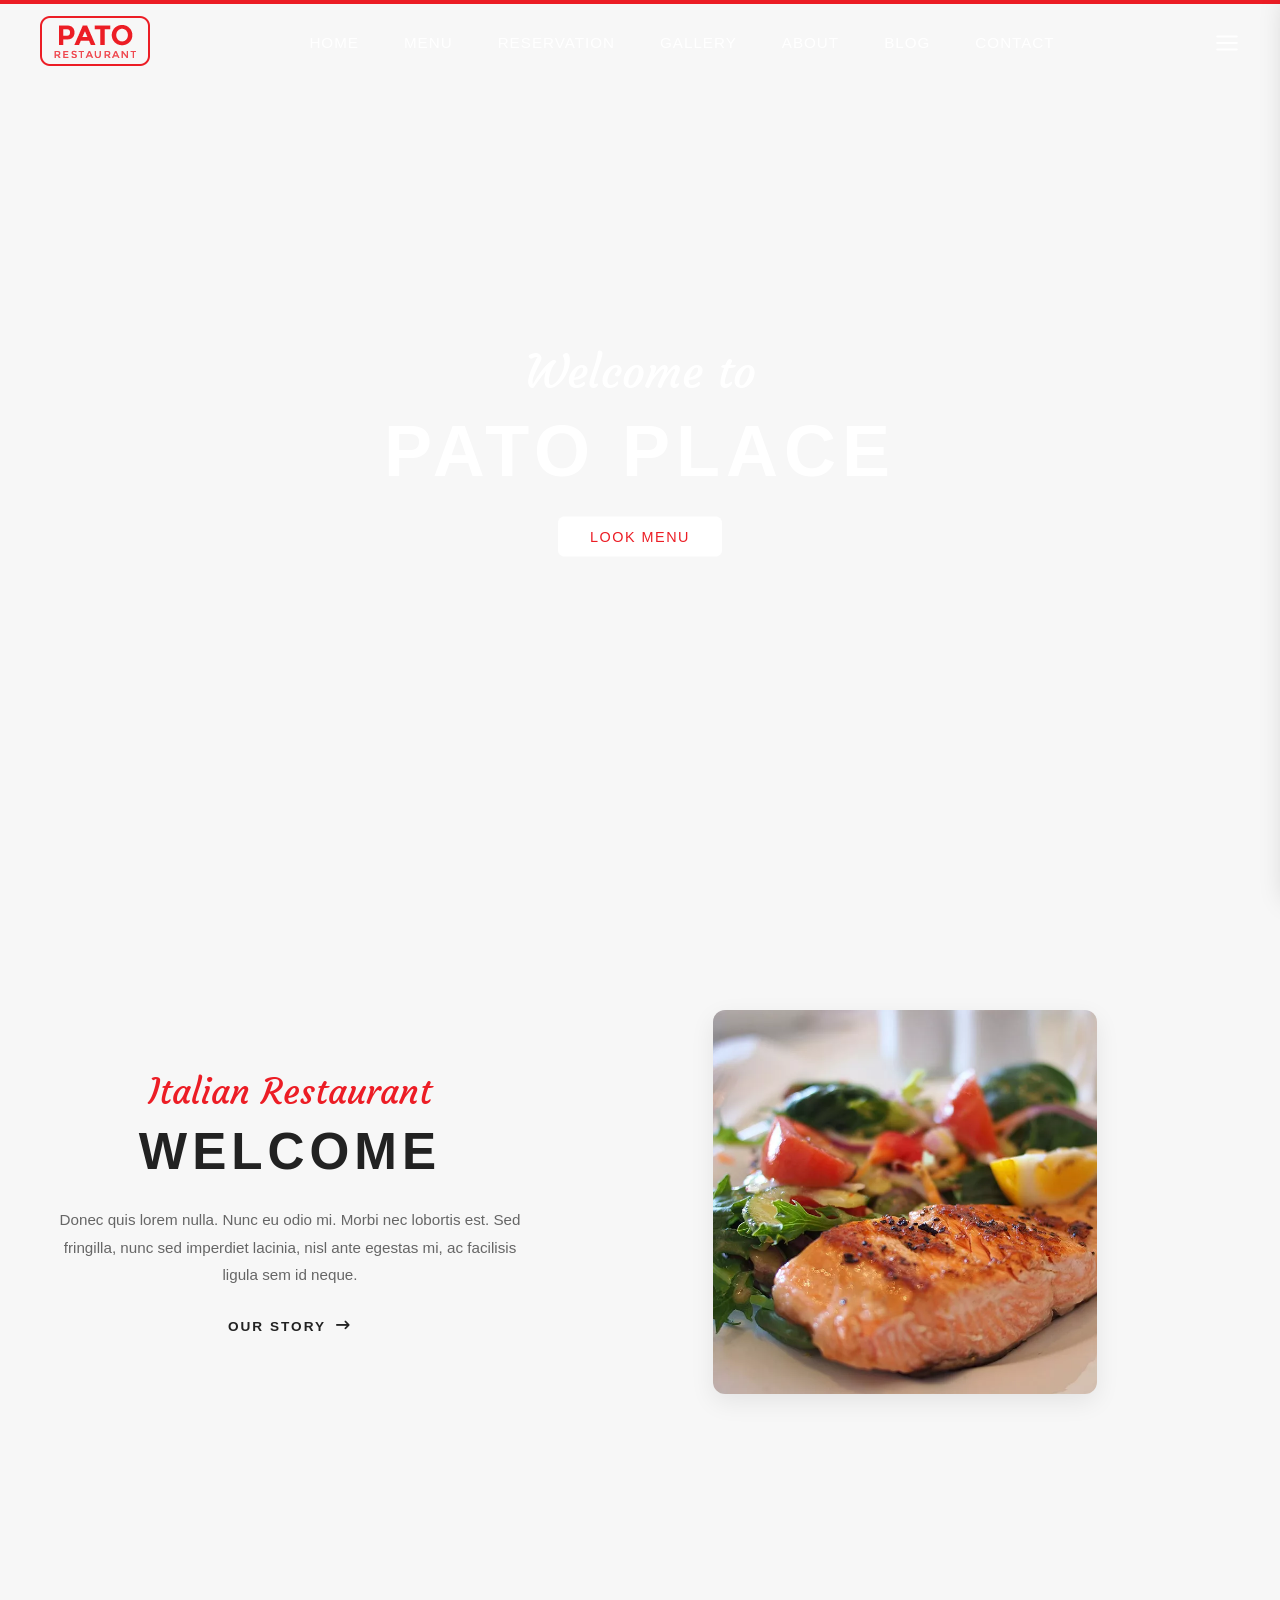
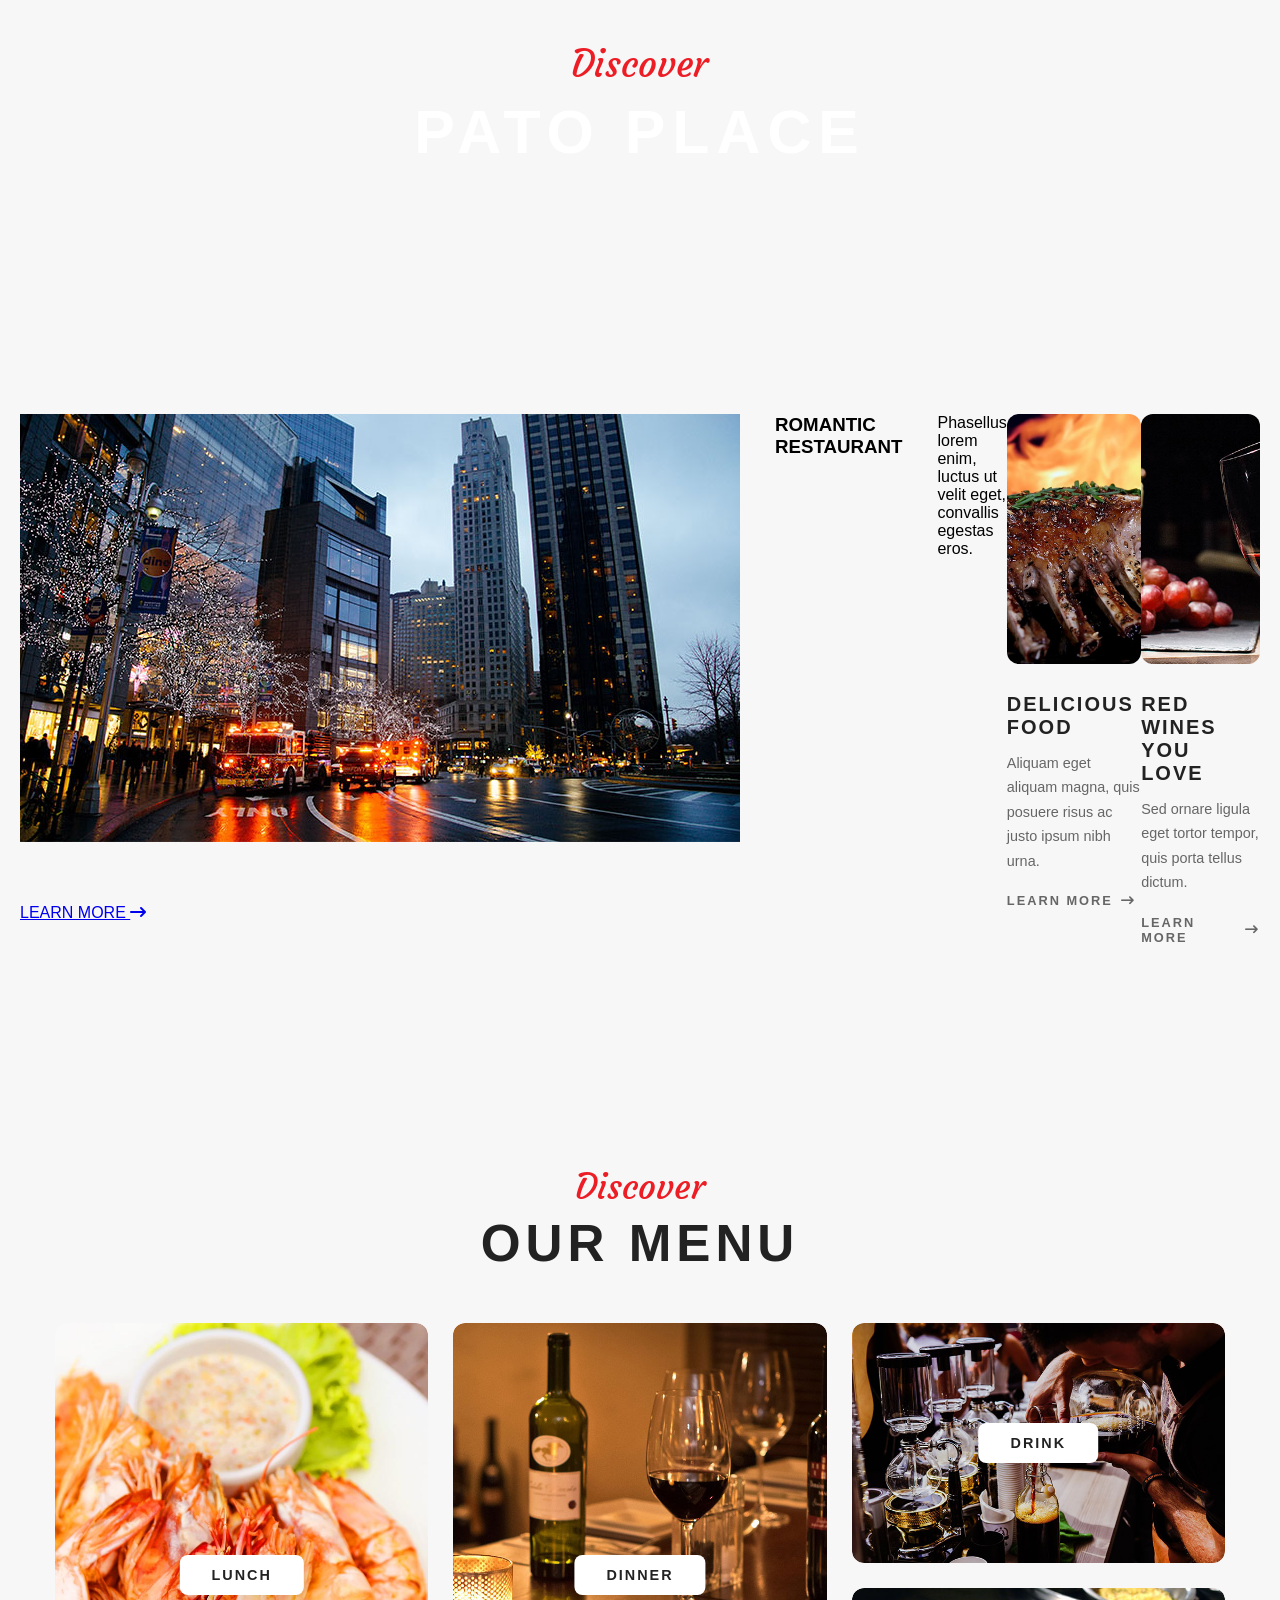
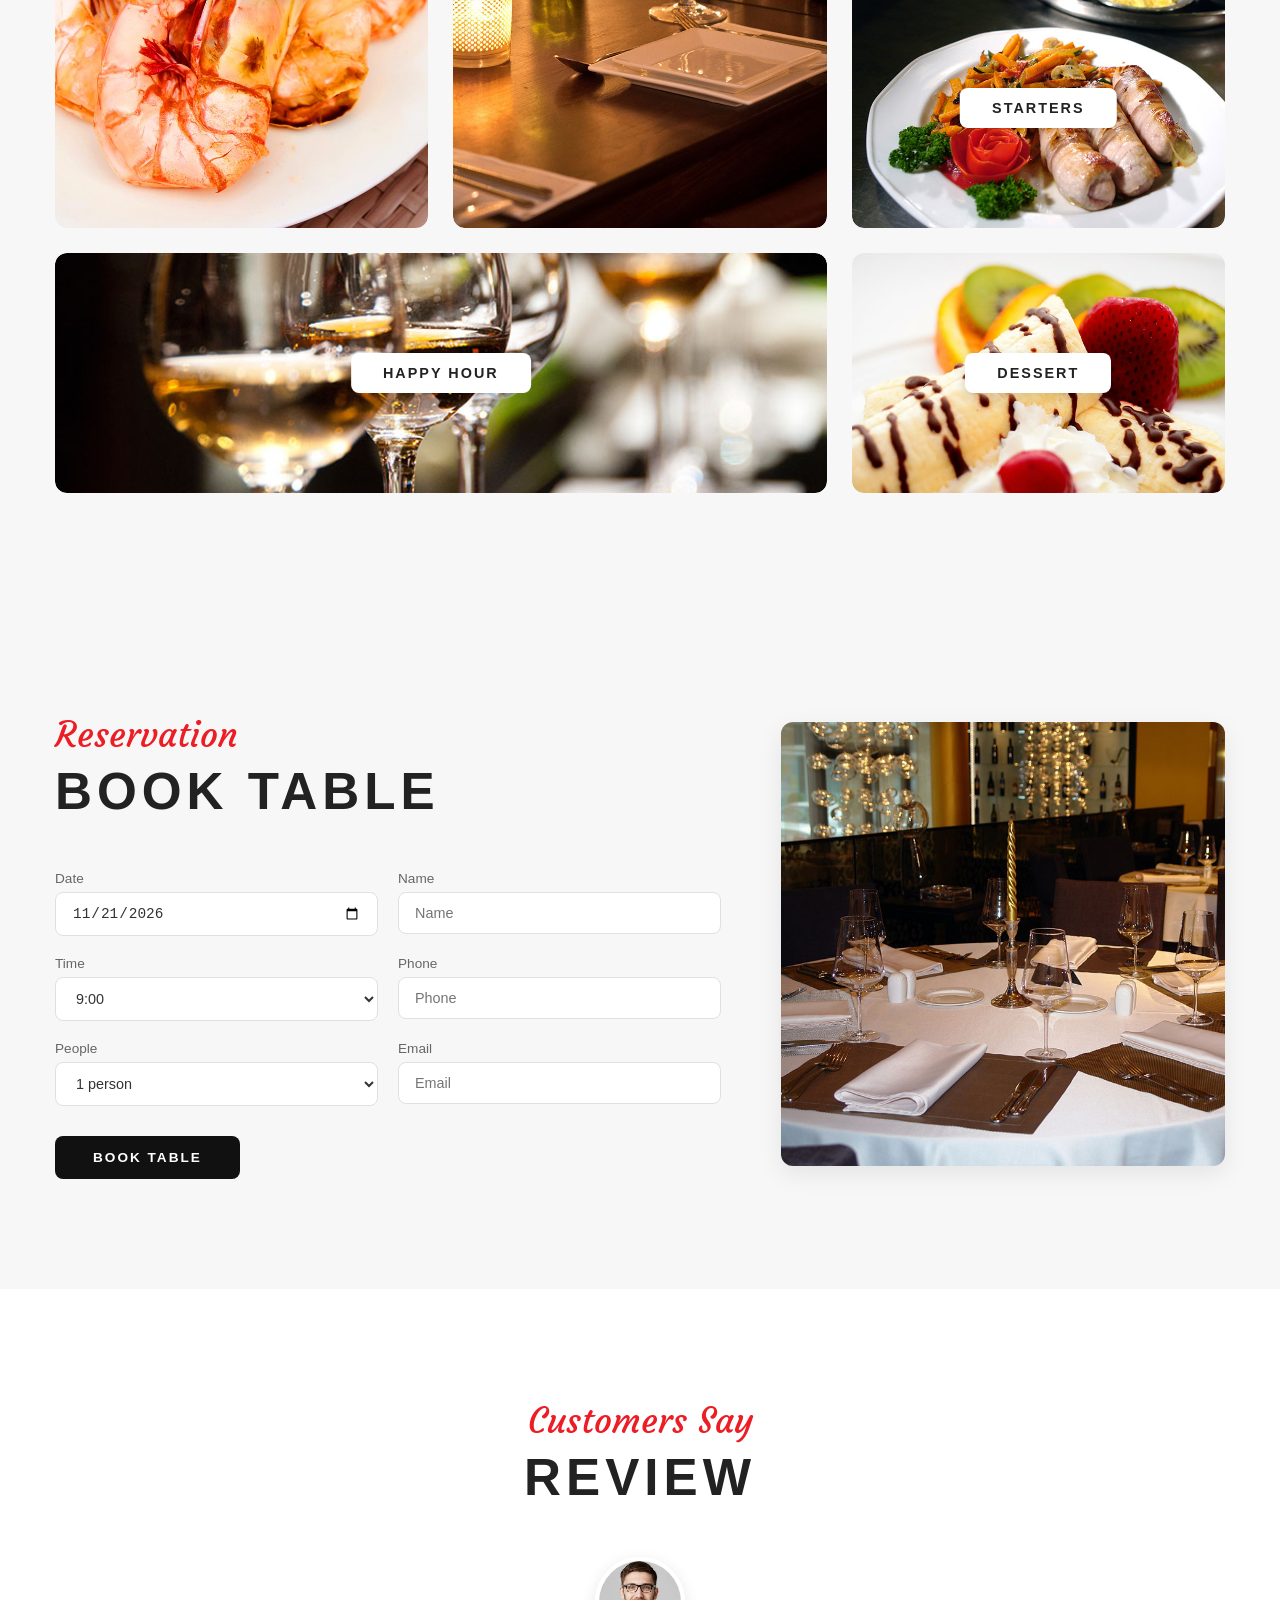
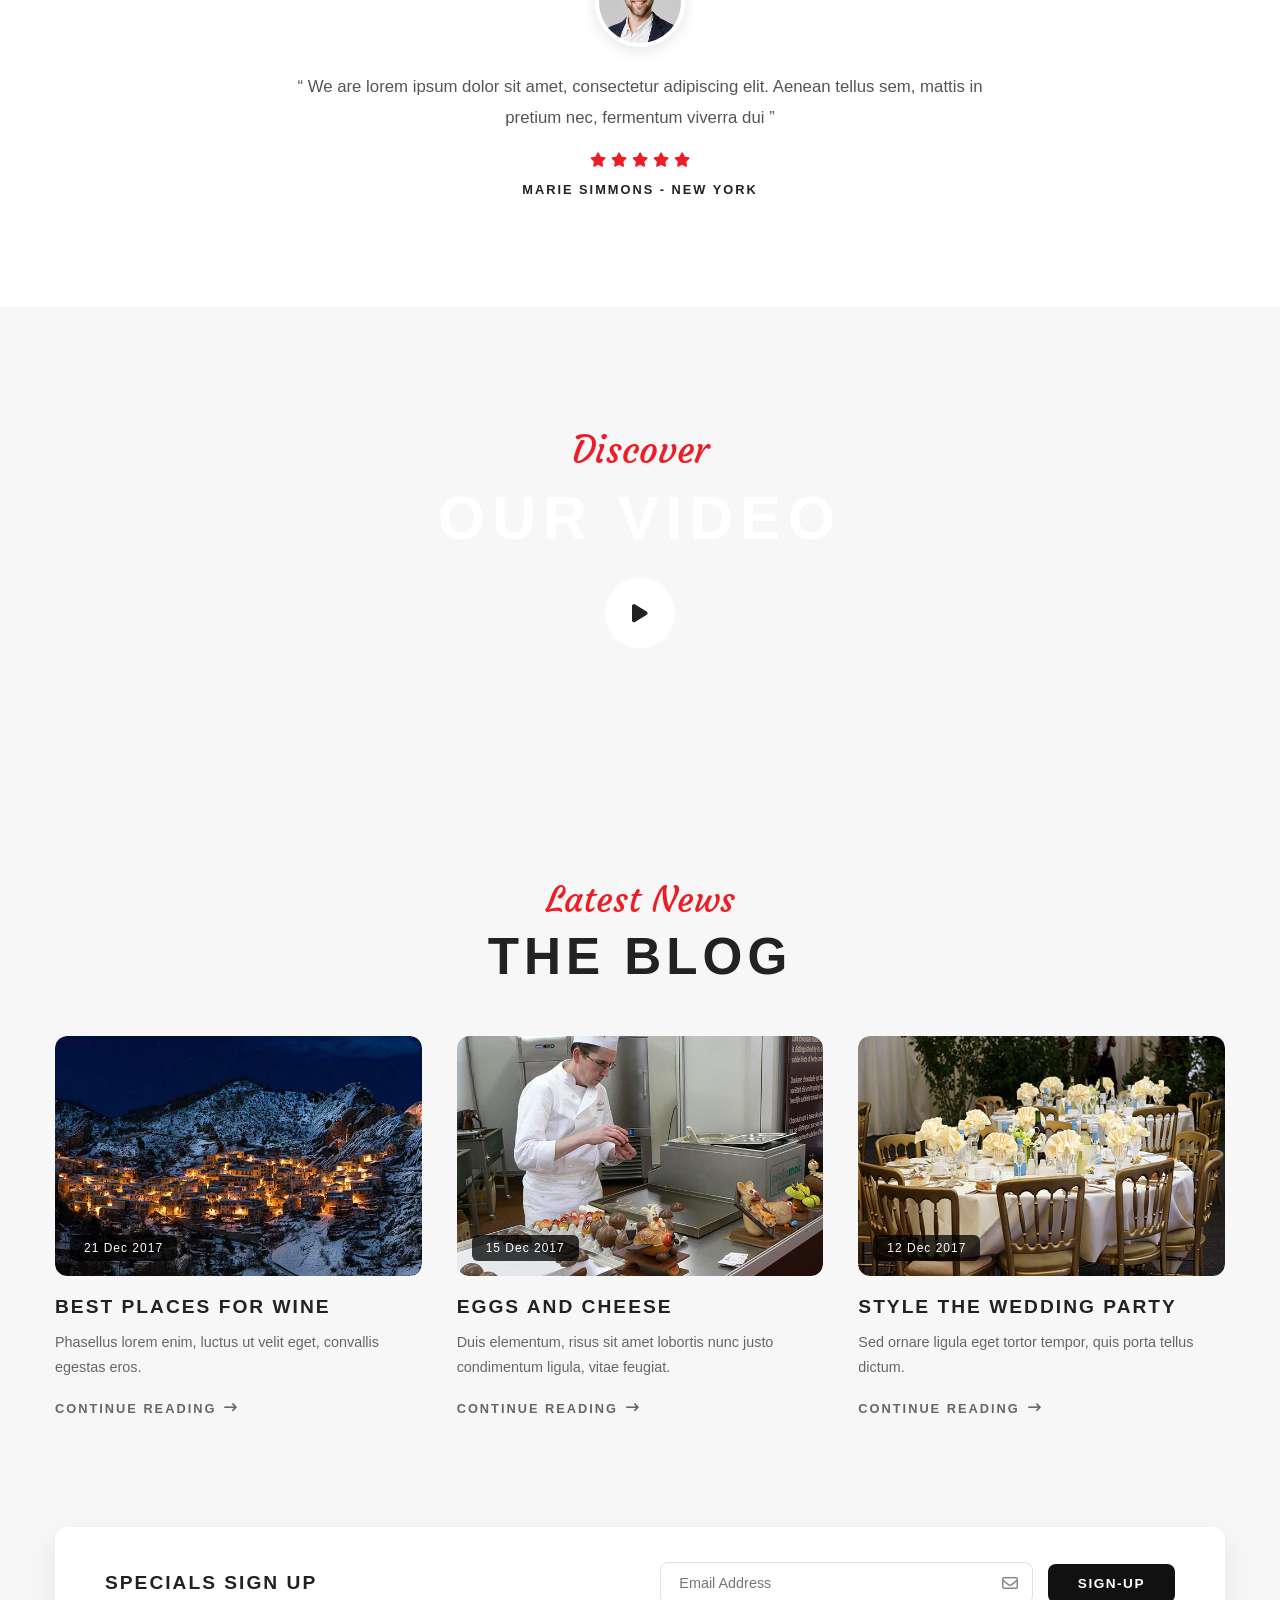
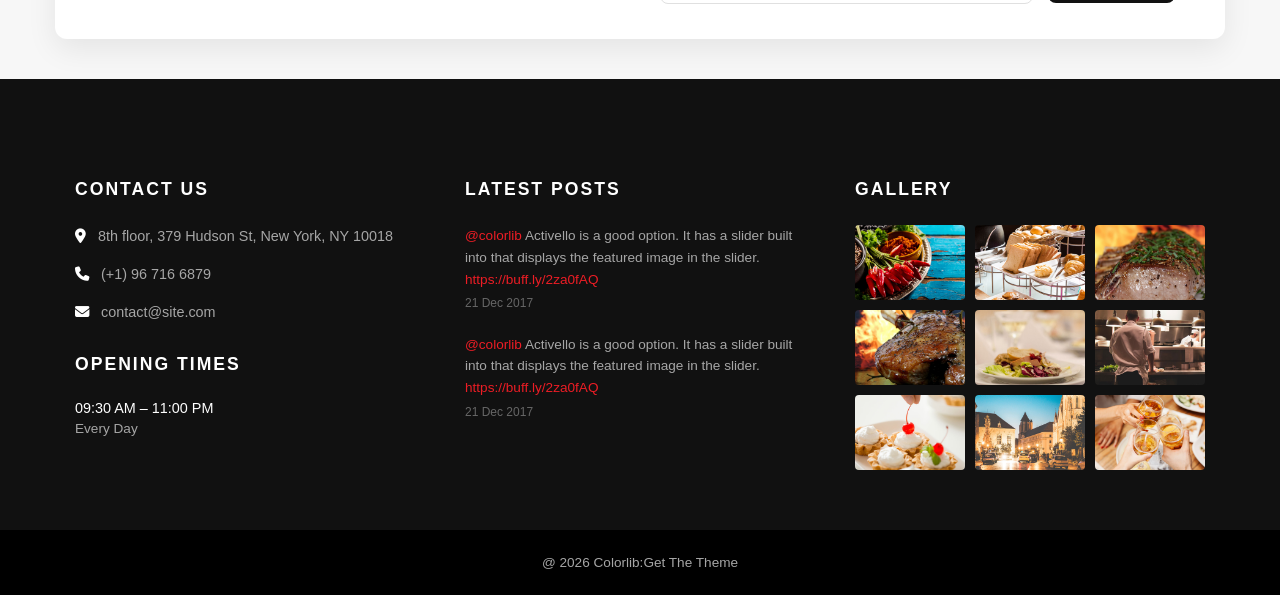
==== commit 03ab3490: "fixing the img and css path issues" ====
--- a/index.html
+++ b/index.html
@@ -4,9 +4,9 @@
 <head>
     <meta charset="UTF-8">
     <meta name="viewport" content="width=device-width, initial-scale=1.0">
-    <link rel="icon" type="favicon" href="/images/favicon.png">
+    <link rel="icon" type="favicon" href="images/favicon.png">
     <title>PATO RESTAURANT</title>
-    <link rel="stylesheet" href="/stylesheets/index.css">
+    <link rel="stylesheet" href="stylesheets/index.css">
     <link rel="preconnect" href="https://fonts.googleapis.com">
     <link rel="preconnect" href="https://fonts.gstatic.com" crossorigin>
     <link href="https://fonts.googleapis.com/css2?family=Courgette&display=swap" rel="stylesheet">
@@ -37,15 +37,15 @@
         <div class="sidebar-gallery">
             <h3>GALLERY</h3>
             <div class="gallery-grid">
-                <img src="/images/photo-gallery-01.jpg" alt="Gallery 1">
-                <img src="/images/photo-gallery-02.jpg" alt="Gallery 2">
-                <img src="/images/photo-gallery-03.jpg" alt="Gallery 3">
-                <img src="/images/photo-gallery-04.jpg" alt="Gallery 4">
-                <img src="/images/photo-gallery-05.jpg" alt="Gallery 5">
-                <img src="/images/photo-gallery-06.jpg" alt="Gallery 6">
-                <img src="/images/photo-gallery-07.jpg" alt="Gallery 7">
-                <img src="/images/photo-gallery-08.jpg" alt="Gallery 8">
-                <img src="/images/photo-gallery-09.jpg" alt="Gallery 9">
+                <img src="images/photo-gallery-01.jpg" alt="Gallery 1">
+                <img src="images/photo-gallery-02.jpg" alt="Gallery 2">
+                <img src="images/photo-gallery-03.jpg" alt="Gallery 3">
+                <img src="images/photo-gallery-04.jpg" alt="Gallery 4">
+                <img src="images/photo-gallery-05.jpg" alt="Gallery 5">
+                <img src="images/photo-gallery-06.jpg" alt="Gallery 6">
+                <img src="images/photo-gallery-07.jpg" alt="Gallery 7">
+                <img src="images/photo-gallery-08.jpg" alt="Gallery 8">
+                <img src="images/photo-gallery-09.jpg" alt="Gallery 9">
             </div>
         </div>
     </aside>
@@ -61,7 +61,7 @@
             <nav class="nav-bar">
                 <div class="nav-left">
                     <a href="index.html">
-                        <img src="/images/logo1.png" alt="Pato Logo" class="logo">
+                        <img src="images/logo1.png" alt="Pato Logo" class="logo">
                     </a>
                 </div>
 
@@ -79,7 +79,7 @@
 
                 <div class="nav-right">
                     <label for="menu-toggle" class="menu-btn">
-                        <img class="menu-logo" src="/images/menu.svg" alt="menu-icon">
+                        <img class="menu-logo" src="images/menu.svg" alt="menu-icon">
                     </label>
                 </div>
             </nav>
@@ -89,9 +89,9 @@
         <section class="hero-section">
             <div class="backimg-container">
                 <div class="slide-wrapper">
-                    <img src="/images/home-backimg.jpg" alt="" class="image image1">
-                    <img src="/images/home-backimg2.jpg" alt="" class="image image2">
-                    <img src="/images/home-backimg3.jpg" alt="" class="image image3">
+                    <img src="images/home-backimg.jpg" alt="" class="image image1">
+                    <img src="images/home-backimg2.jpg" alt="" class="image image2">
+                    <img src="images/home-backimg3.jpg" alt="" class="image image3">
                 </div>
             </div>
 
@@ -119,7 +119,7 @@
                 </div>
 
                 <div class="welcome-img">
-                    <img src="/images/our-story-01.webp" alt="Italian Dish - Salmon Salad">
+                    <img src="images/our-story-01.webp" alt="Italian Dish - Salmon Salad">
                 </div>
             </div>
         </section>
@@ -136,9 +136,9 @@
         <section class="intro-section">
             <div class="intro-grid">
                 <!-- Card 1 -->
-                <div class="intro-card">
+                <div class="intro-card"
                     <div class="card-img-wrapper">
-                        <img src="/images/intro-01.jpg" alt="Romantic Restaurant">
+                        <img src="images/intro-01.jpg" alt="Romantic Restaurant">
                     </div>
                     <h3>ROMANTIC RESTAURANT</h3>
                     <p>Phasellus lorem enim, luctus ut velit eget, convallis egestas eros.</p>
@@ -148,7 +148,7 @@
                 <!-- Card 2 -->
                 <div class="intro-card">
                     <div class="card-img-wrapper">
-                        <img src="/images/intro-02.jpg" alt="Delicious Food">
+                        <img src="images/intro-02.jpg" alt="Delicious Food">
                     </div>
                     <h3>DELICIOUS FOOD</h3>
                     <p>Aliquam eget aliquam magna, quis posuere risus ac justo ipsum nibh urna.</p>
@@ -158,7 +158,7 @@
                 <!-- Card 3 -->
                 <div class="intro-card">
                     <div class="card-img-wrapper">
-                        <img src="/images/intro-04.jpg" alt="Red Wines You Love">
+                        <img src="images/intro-04.jpg" alt="Red Wines You Love">
                     </div>
                     <h3>RED WINES YOU LOVE</h3>
                     <p>Sed ornare ligula eget tortor tempor, quis porta tellus dictum.</p>
@@ -177,37 +177,37 @@
             <div class="menu-bento-grid">
                 <!-- Lunch -->
                 <div class="menu-card card-lunch">
-                    <img src="/images/our-menu-01.jpg" alt="Lunch Menu">
+                    <img src="images/our-menu-01.jpg" alt="Lunch Menu">
                     <a href="menu.html" class="menu-pill-btn">LUNCH</a>
                 </div>
 
                 <!-- Dinner -->
                 <div class="menu-card card-dinner">
-                    <img src="/images/our-menu-02.jpg" alt="Dinner Menu">
+                    <img src="images/our-menu-02.jpg" alt="Dinner Menu">
                     <a href="menu.html" class="menu-pill-btn">DINNER</a>
                 </div>
 
                 <!-- Drink -->
                 <div class="menu-card card-drink">
-                    <img src="/images/our-menu-03.jpg" alt="Drink Menu">
+                    <img src="images/our-menu-03.jpg" alt="Drink Menu">
                     <a href="menu.html" class="menu-pill-btn">DRINK</a>
                 </div>
 
                 <!-- Starters -->
                 <div class="menu-card card-starters">
-                    <img src="/images/our-menu-4.jpg" alt="Starters Menu">
+                    <img src="images/our-menu-4.jpg" alt="Starters Menu">
                     <a href="menu.html" class="menu-pill-btn">STARTERS</a>
                 </div>
 
                 <!-- Happy Hour -->
                 <div class="menu-card card-happyhour">
-                    <img src="/images/our-menu-5.jpg" alt="Happy Hour Menu">
+                    <img src="images/our-menu-5.jpg" alt="Happy Hour Menu">
                     <a href="menu.html" class="menu-pill-btn">HAPPY HOUR</a>
                 </div>
 
                 <!-- Dessert -->
                 <div class="menu-card card-dessert">
-                    <img src="/images/our-menu-6.jpg" alt="Dessert Menu">
+                    <img src="images/our-menu-6.jpg" alt="Dessert Menu">
                     <a href="menu.html" class="menu-pill-btn">DESSERT</a>
                 </div>
             </div>
@@ -273,7 +273,7 @@
                 </div>
 
                 <div class="booking-img-col">
-                    <img src="/images/booking-01.jpg" alt="Table Setting">
+                    <img src="images/booking-01.jpg" alt="Table Setting">
                 </div>
             </div>
         </section>
@@ -287,7 +287,7 @@
 
             <div class="review-card">
                 <div class="reviewer-avatar">
-                    <img src="/images/avatar-01.jpg" alt="Marie Simmons">
+                    <img src="images/avatar-01.jpg" alt="Marie Simmons">
                 </div>
                 <blockquote class="review-quote">
                     “ We are lorem ipsum dolor sit amet, consectetur adipiscing elit. Aenean tellus sem, mattis in
@@ -328,7 +328,7 @@
             <!-- Blog 1 -->
             <div class="blog-card">
                 <div class="blog-img-wrapper">
-                    <img src="/images/blog-01.webp" alt="Best Places For Wine">
+                    <img src="images/blog-01.webp" alt="Best Places For Wine">
                     <span class="blog-date">21 Dec 2017</span>
                 </div>
                 <h3>BEST PLACES FOR WINE</h3>
@@ -339,7 +339,7 @@
             <!-- Blog 2 -->
             <div class="blog-card">
                 <div class="blog-img-wrapper">
-                    <img src="/images/blog-01.jpg" alt="Eggs And Cheese">
+                    <img src="images/blog-01.jpg" alt="Eggs And Cheese">
                     <span class="blog-date">15 Dec 2017</span>
                 </div>
                 <h3>EGGS AND CHEESE</h3>
@@ -350,7 +350,7 @@
             <!-- Blog 3 -->
             <div class="blog-card">
                 <div class="blog-img-wrapper">
-                    <img src="/images/blog-03.jpg" alt="Style The Wedding Party">
+                    <img src="images/blog-03.jpg" alt="Style The Wedding Party">
                     <span class="blog-date">12 Dec 2017</span>
                 </div>
                 <h3>STYLE THE WEDDING PARTY</h3>
@@ -412,15 +412,15 @@
             <div class="footer-col">
                 <h3>GALLERY</h3>
                 <div class="footer-gallery">
-                    <img src="/images/photo-gallery-01.jpg" alt="Gallery 1">
-                    <img src="/images/photo-gallery-02.jpg" alt="Gallery 2">
-                    <img src="/images/photo-gallery-03.jpg" alt="Gallery 3">
-                    <img src="/images/photo-gallery-04.jpg" alt="Gallery 4">
-                    <img src="/images/photo-gallery-05.jpg" alt="Gallery 5">
-                    <img src="/images/photo-gallery-06.jpg" alt="Gallery 6">
-                    <img src="/images/photo-gallery-07.jpg" alt="Gallery 7">
-                    <img src="/images/photo-gallery-08.jpg" alt="Gallery 8">
-                    <img src="/images/photo-gallery-09.jpg" alt="Gallery 9">
+                    <img src="images/photo-gallery-01.jpg" alt="Gallery 1">
+                    <img src="images/photo-gallery-02.jpg" alt="Gallery 2">
+                    <img src="images/photo-gallery-03.jpg" alt="Gallery 3">
+                    <img src="images/photo-gallery-04.jpg" alt="Gallery 4">
+                    <img src="images/photo-gallery-05.jpg" alt="Gallery 5">
+                    <img src="images/photo-gallery-06.jpg" alt="Gallery 6">
+                    <img src="images/photo-gallery-07.jpg" alt="Gallery 7">
+                    <img src="images/photo-gallery-08.jpg" alt="Gallery 8">
+                    <img src="images/photo-gallery-09.jpg" alt="Gallery 9">
                 </div>
             </div>
         </div>
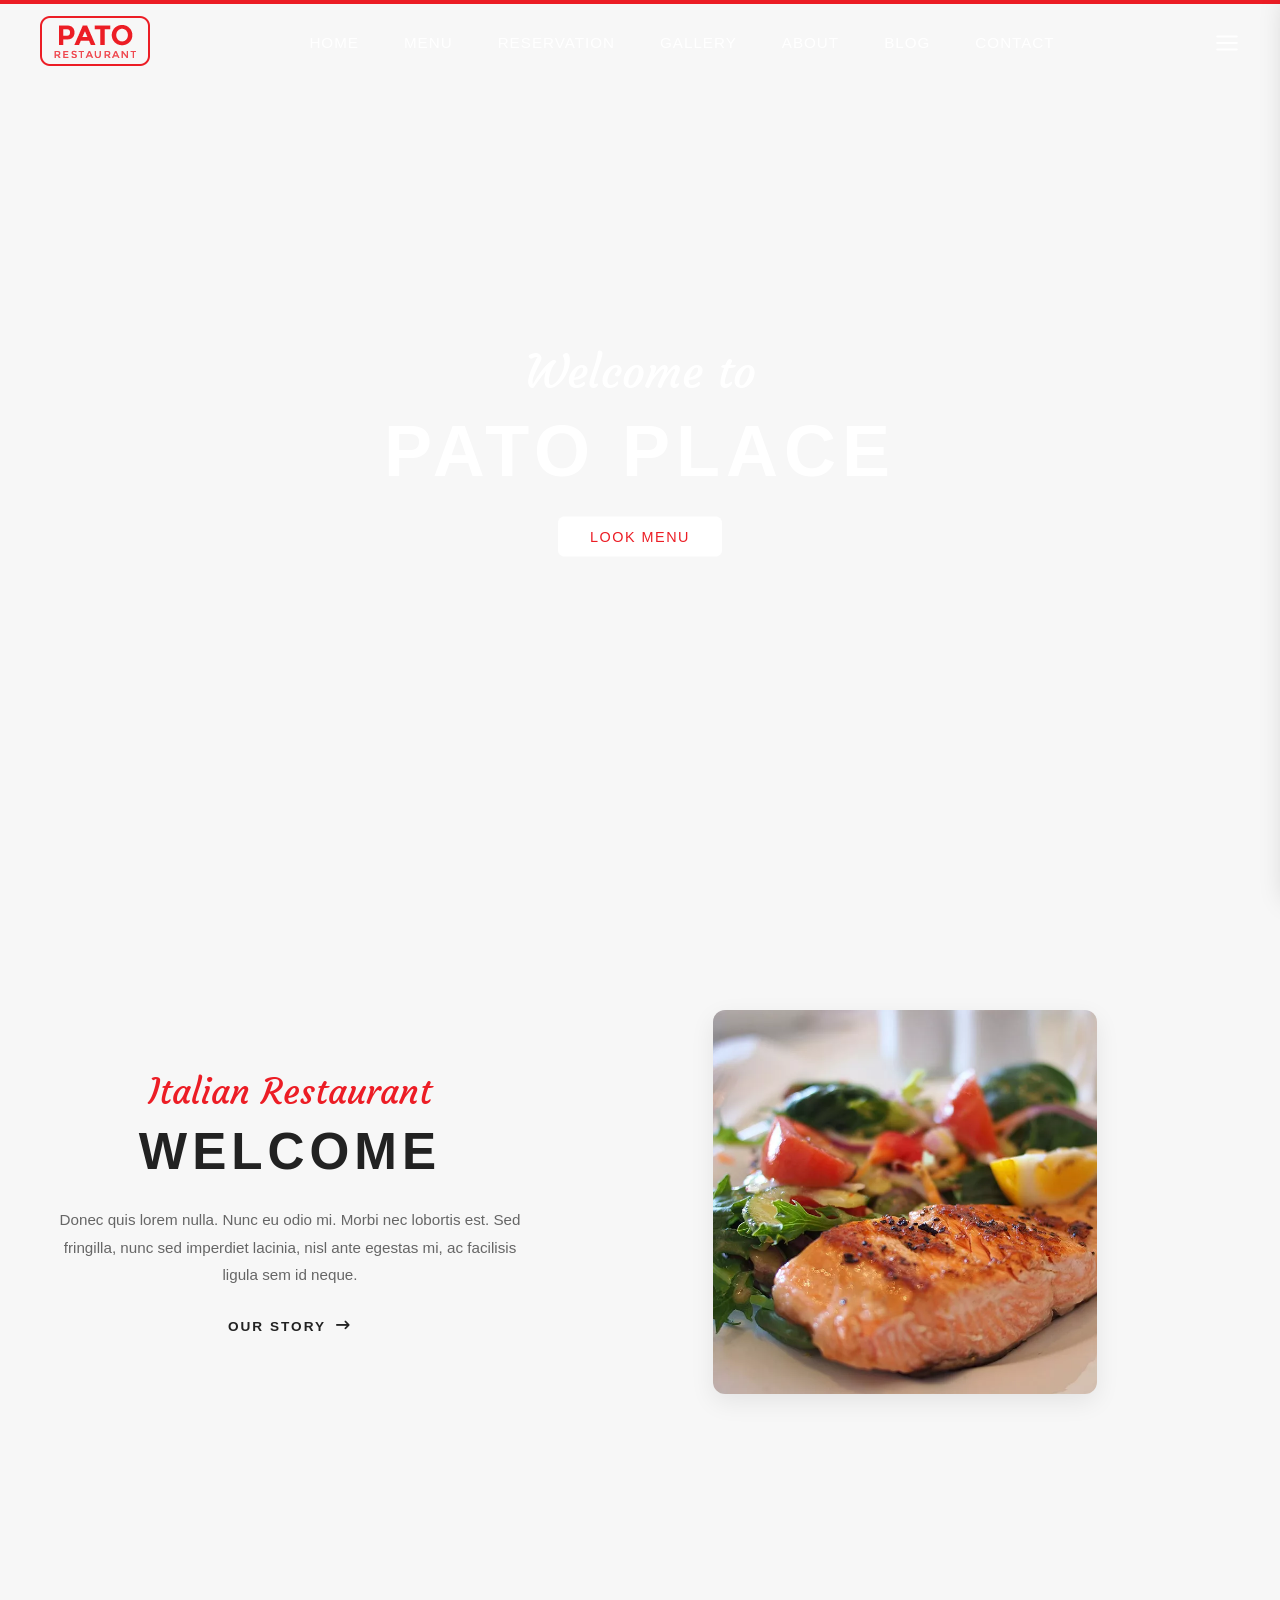
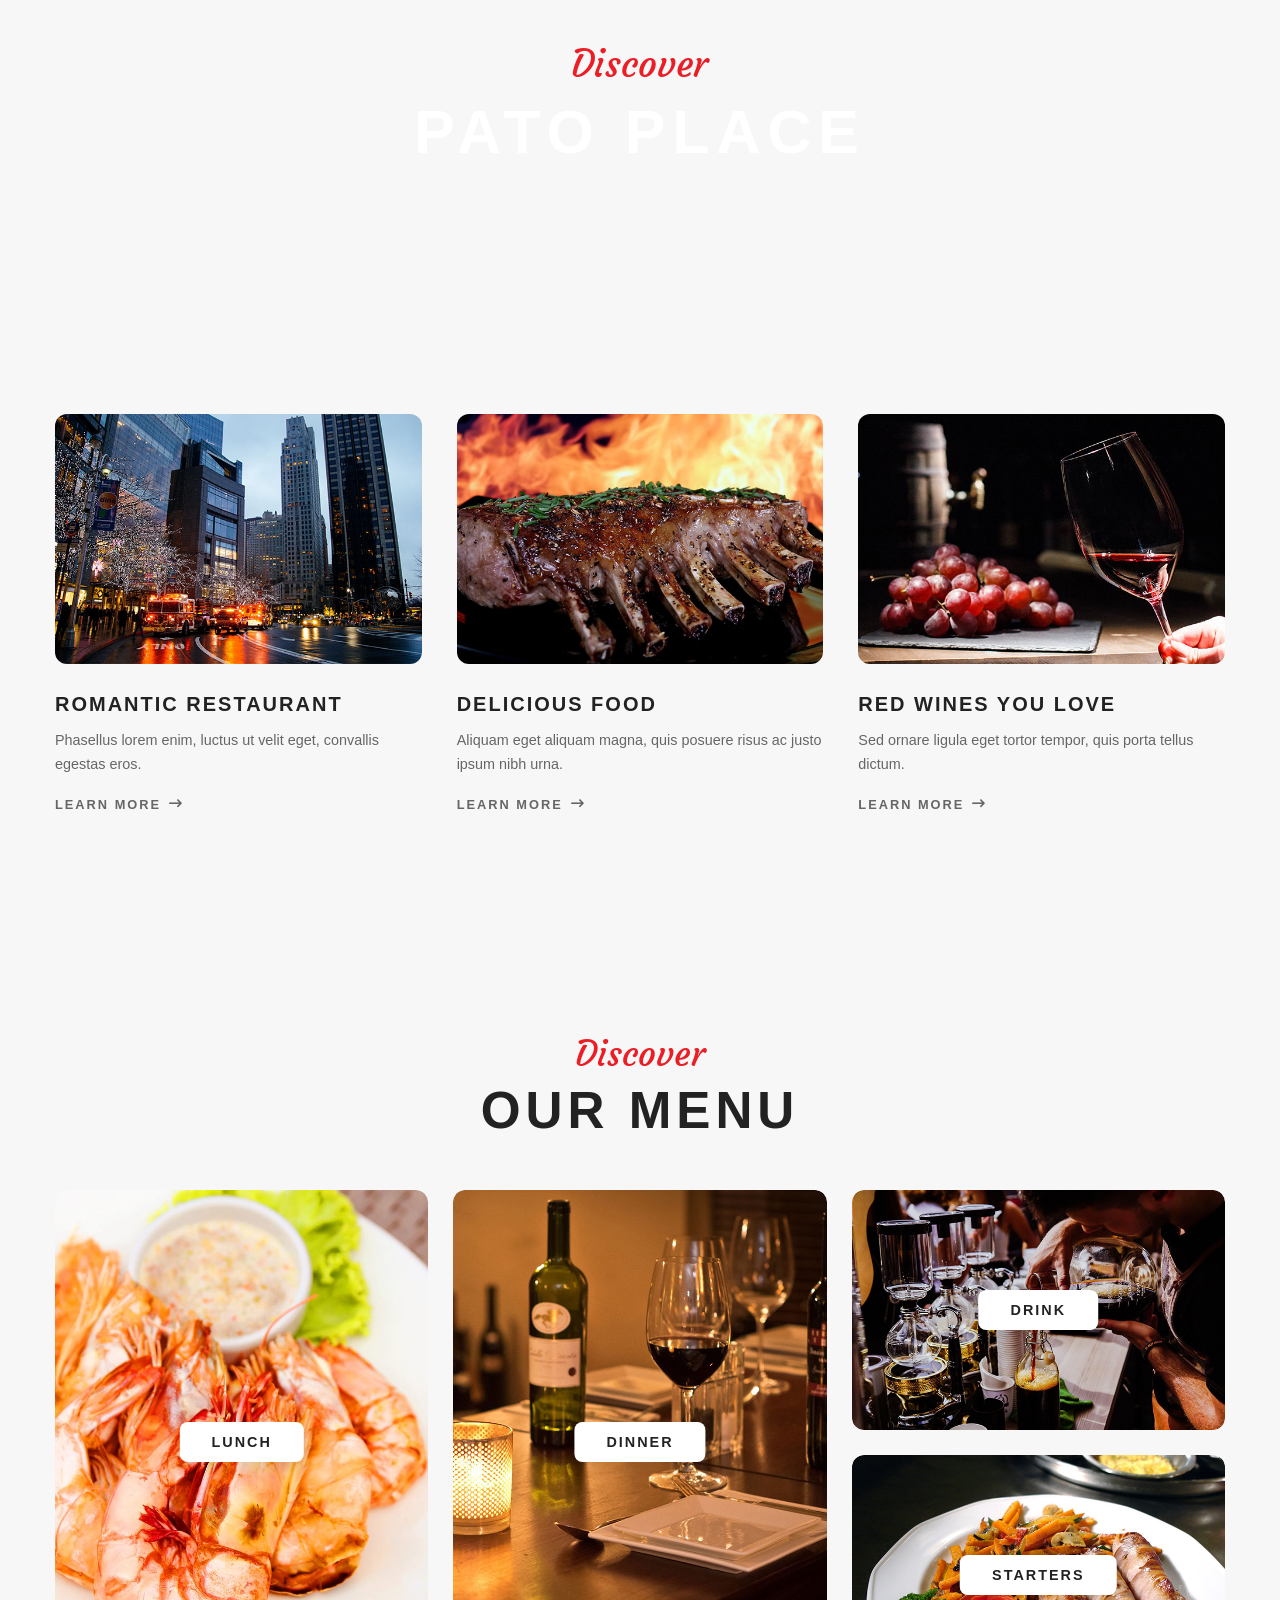
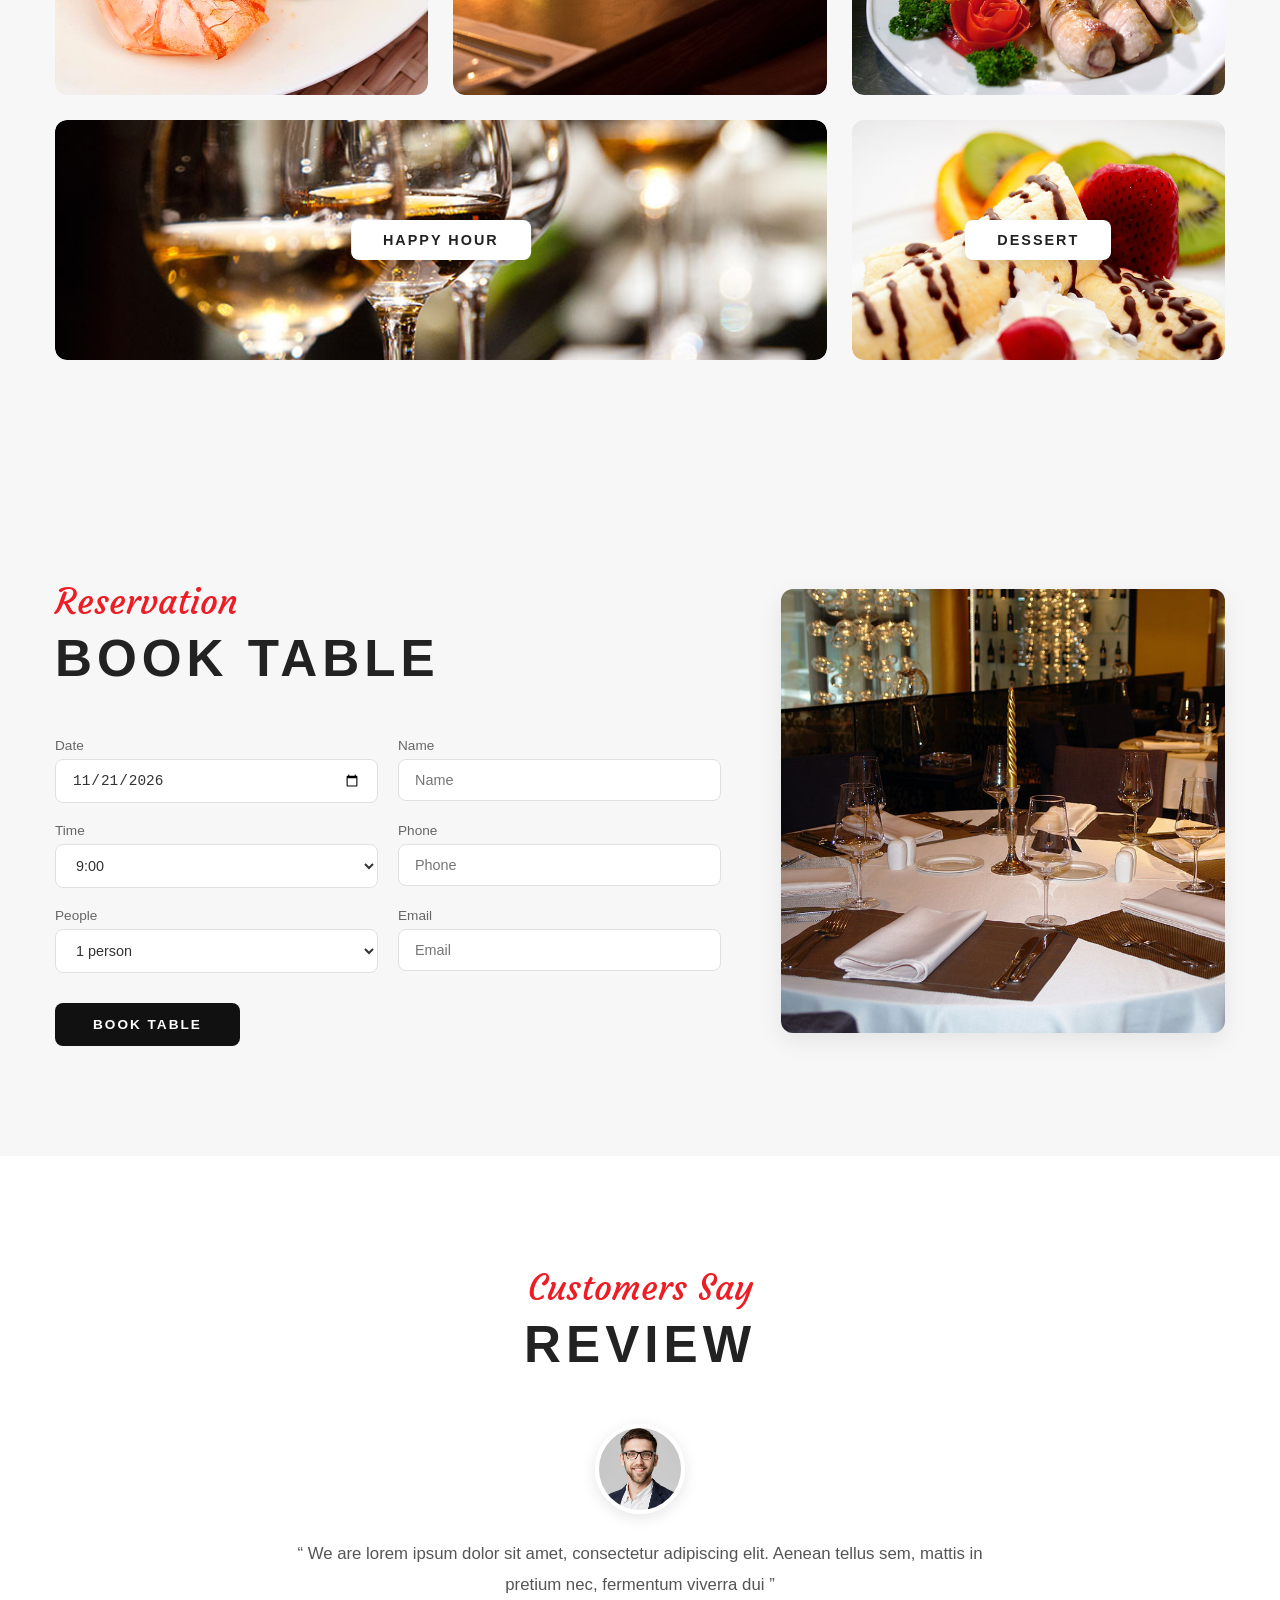
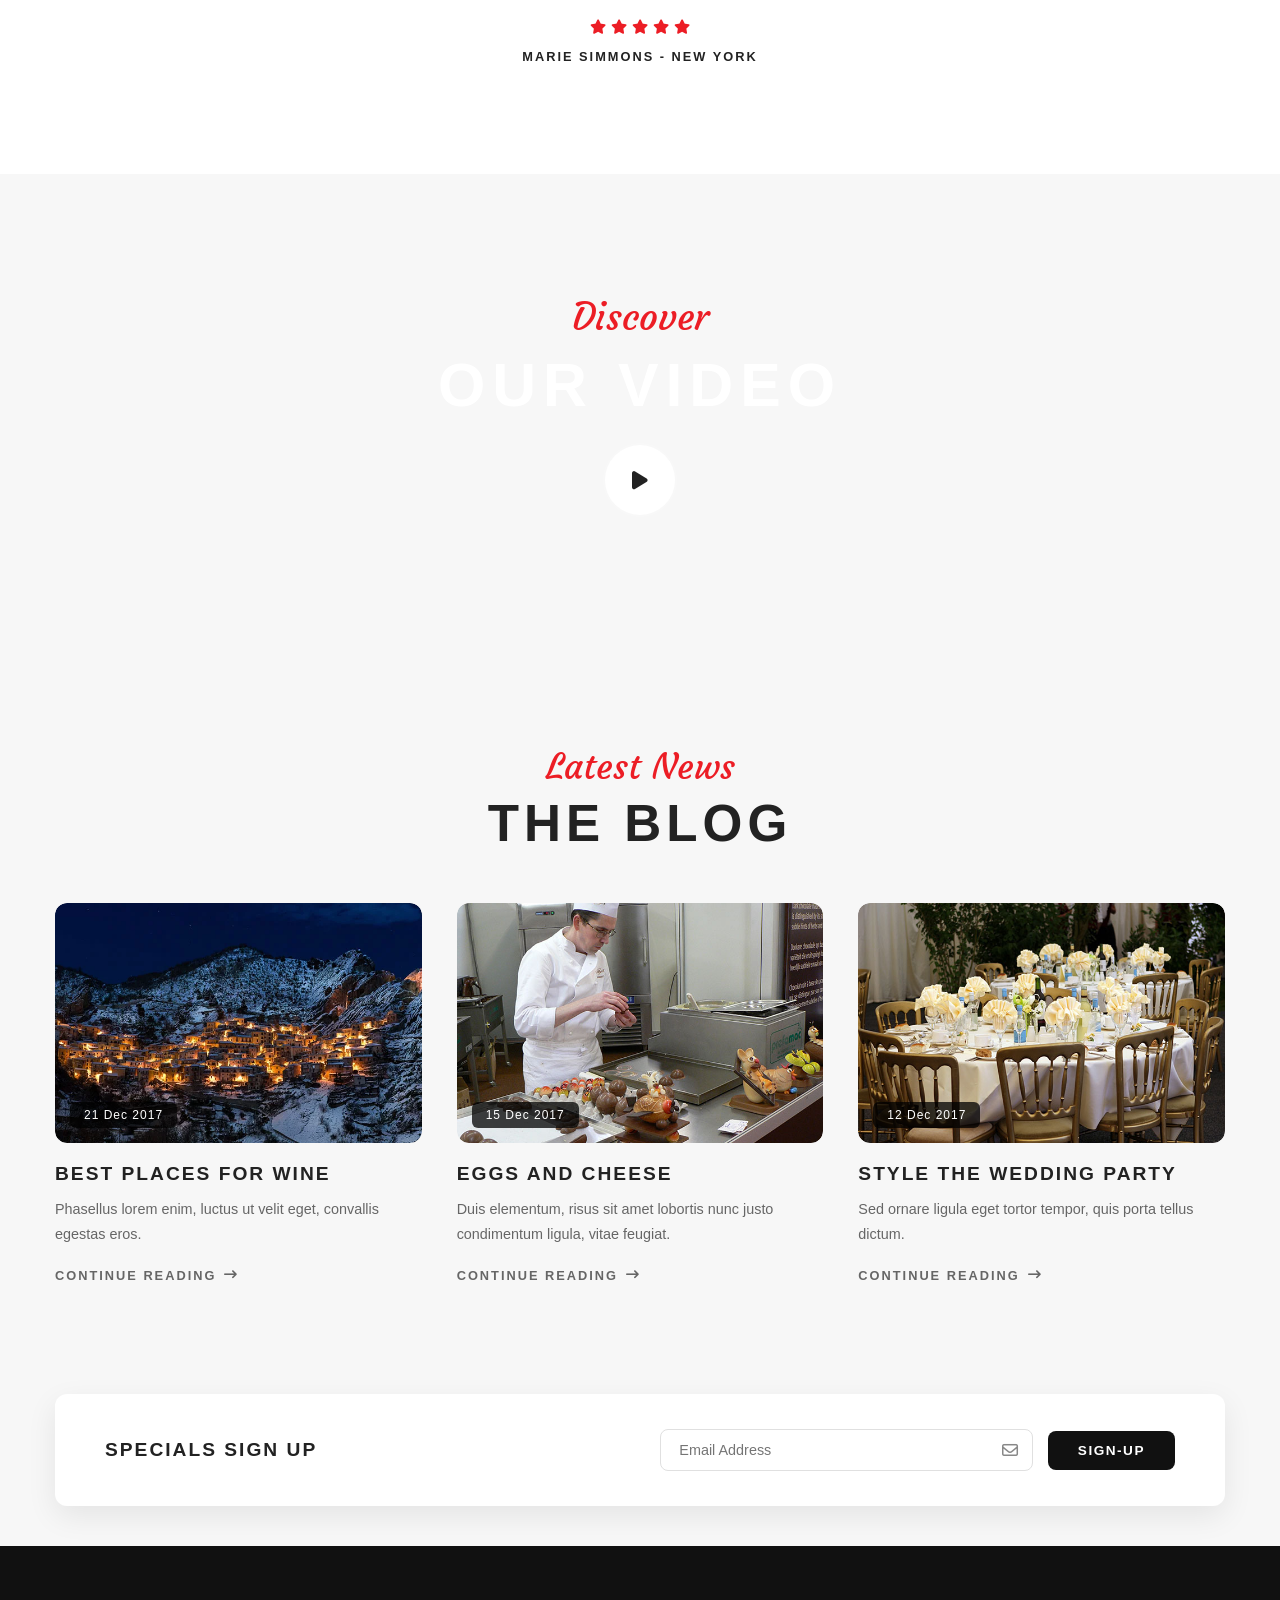
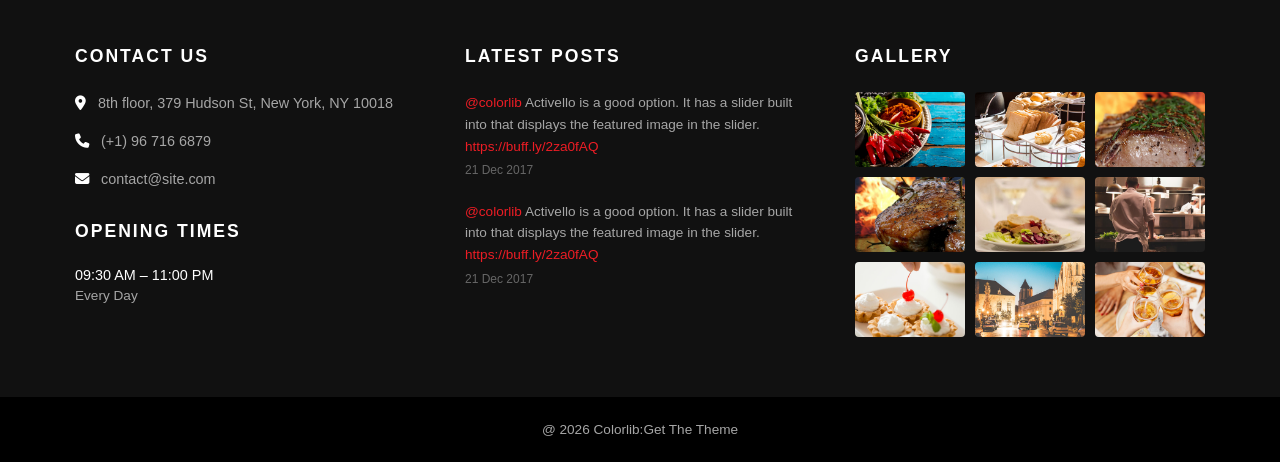
==== commit 8174f811: "updated index.html" ====
--- a/index.html
+++ b/index.html
@@ -136,7 +136,7 @@
         <section class="intro-section">
             <div class="intro-grid">
                 <!-- Card 1 -->
-                <div class="intro-card"
+                <div class="intro-card">
                     <div class="card-img-wrapper">
                         <img src="images/intro-01.jpg" alt="Romantic Restaurant">
                     </div>
--- a/stylesheets/index.css
+++ b/stylesheets/index.css
@@ -474,7 +474,7 @@
     justify-content: center;
     align-items: center;
     text-align: center;
-    background-image: url('/images/bg-intro-01.webp');
+    background-image: url('images/bg-intro-01.webp');
     background-attachment: fixed;
     background-position: center;
     background-repeat: no-repeat;
@@ -835,7 +835,7 @@
     justify-content: center;
     align-items: center;
     text-align: center;
-    background-image: url('/images/bg-cover-video-02.webp');
+    background-image: url('images/bg-cover-video-02.webp');
     background-attachment: fixed;
     background-position: center;
     background-size: cover;
